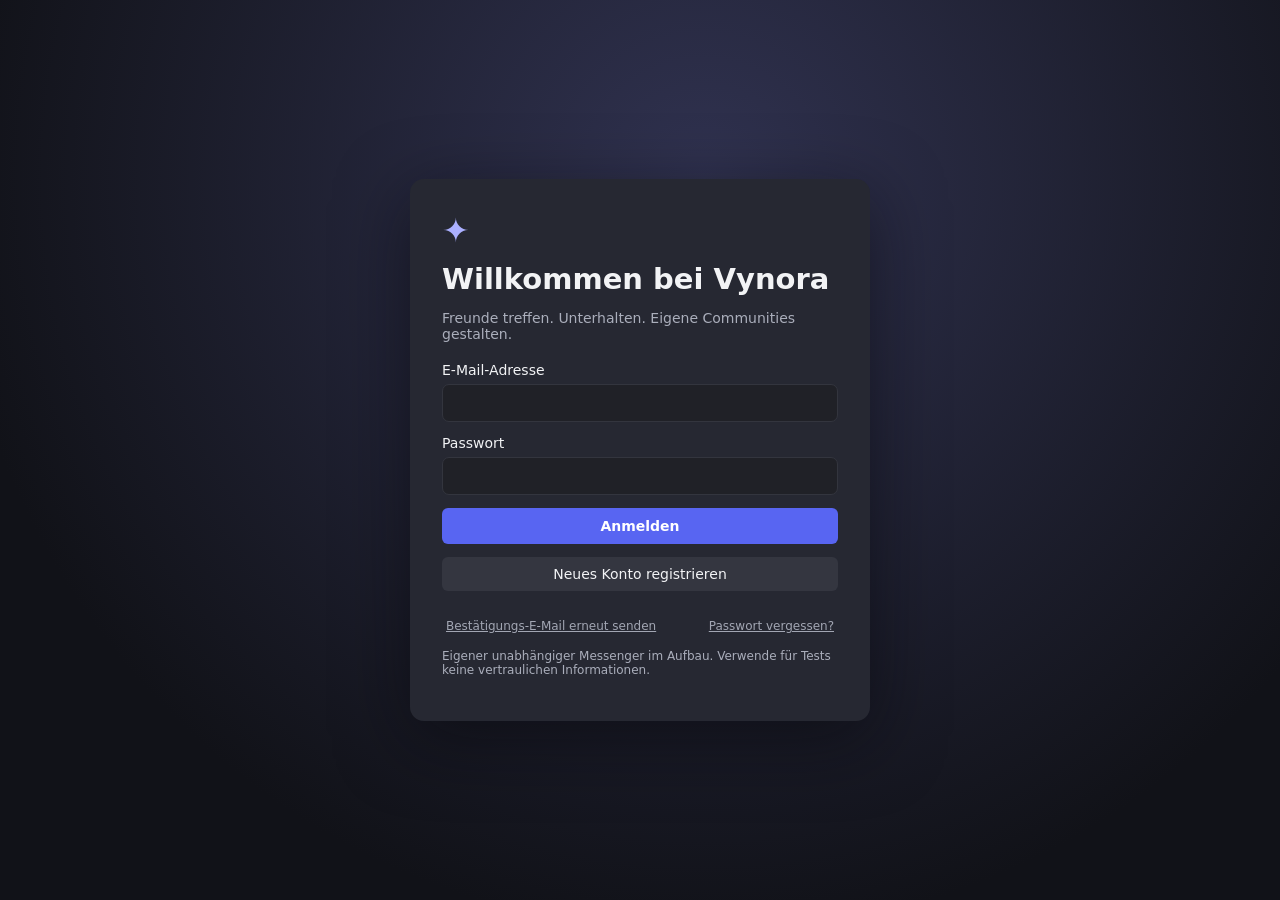
==== index.html @ 10c1c3c1 "ui: implement Discord-inspired three-pane markup, toolbars, search, modal and profile status" ====
<!doctype html>
<html lang="de">
<head>
<meta charset="utf-8"><meta name="viewport" content="width=device-width,initial-scale=1">
<meta name="theme-color" content="#18191f">
<title>Vynora — Chat, Friends & Communities</title>
<style>
:root{color-scheme:dark;font-family:Inter,ui-sans-serif,system-ui,-apple-system,"Segoe UI",Arial,sans-serif;background:#17181e;color:#f3f3f5;font-size:14px}
*{box-sizing:border-box}body{margin:0}button,input,textarea{font:inherit}button{cursor:pointer;color:inherit;background:transparent;border:0}button:focus-visible,input:focus-visible,textarea:focus-visible{outline:2px solid #99a0ff;outline-offset:2px}
button:disabled{opacity:.4;cursor:default}button:hover:not(:disabled){filter:brightness(1.16)}
input,textarea{background:#202127;color:inherit;border:1px solid #33353e;border-radius:7px;padding:10px;min-width:0}textarea{resize:none}a{color:#adb8ff}.hidden{display:none!important}
#authView{display:grid;min-height:100dvh;place-items:center;background:radial-gradient(circle at 55% 20%,#303250,#111218 75%);padding:24px}
.authCard{background:#262832;padding:32px;width:min(460px,100%);border-radius:14px;box-shadow:0 18px 70px #07080b88}
.authCard h1{font-size:29px;margin:12px 0 0}.authCard p{color:#aaaebb}.authCard form{display:grid;gap:13px;margin-top:20px}
.primary{background:#5865f2!important;color:#fff!important;border-radius:6px;padding:10px 14px;font-weight:650}.secondary{background:#343640;border-radius:6px;padding:9px 13px}
.error{color:#ff9494;white-space:pre-line;font-size:12px}.hint{color:#a2a6b3;font-size:12px}.muted{color:#9295a3}
#app{display:flex;width:100%;height:100dvh;overflow:hidden}
.rail{width:72px;flex:0 0 72px;background:#111217;display:flex;flex-direction:column;align-items:center;gap:10px;padding:15px 7px;overflow:auto}
.railButton{width:46px;min-height:46px;border-radius:16px;background:#30313c;font-size:21px;font-weight:750;transition:background .15s,border-radius .15s}
.railButton:hover,.railButton.active{background:#5865f2;border-radius:13px}.railDivider{height:2px;background:#363740;width:34px;margin:1px}
.side{width:265px;flex:0 0 265px;background:#14151b;display:flex;flex-direction:column;min-height:0}
.sideTop{height:51px;flex:0 0 51px;border-bottom:1px solid #111217;padding:9px}
.searchTop{background:#23242b;border-radius:6px;width:100%;text-align:left;padding:9px;font-size:12px}
.sideScroll{flex:1;min-height:0;overflow:auto;padding:12px 9px}
.navItem{display:flex;gap:11px;align-items:center;text-align:left;width:100%;padding:10px 11px;border-radius:7px;color:#b5b7c5;overflow:hidden;text-overflow:ellipsis;white-space:nowrap}
.navItem:hover,.navItem.active{background:#343640;color:#fff}
.sectionLabel{font-size:11px;font-weight:650;letter-spacing:.06em;color:#8e909e;padding:15px 11px 8px;display:flex;align-items:center;justify-content:space-between}
.iconSmall{font-size:18px}.avatar{width:34px;min-width:34px;height:34px;border-radius:50%;background:#5964b5;display:grid;place-items:center;font-weight:750;color:white}
.account{height:60px;background:#22232b;display:flex;align-items:center;gap:9px;padding:8px;flex-shrink:0}
.accountInfo{min-width:0;flex:1}.accountInfo b,.accountInfo small{display:block;overflow:hidden;text-overflow:ellipsis;white-space:nowrap}
.accountInfo small{font-size:11px;color:#a6a9b8}.onlineDot{color:#39c793}
.work{flex:1;min-width:0;display:flex;flex-direction:column}
.top{height:51px;min-height:51px;box-shadow:0 1px 3px #0005;display:flex;align-items:center;gap:12px;padding:0 19px;z-index:1}
.top strong{font-size:15px}.sep{width:1px;height:23px;background:#383943}.tab{border-radius:5px;padding:6px 10px;color:#b3b5c3}.tab.active{background:#353640;color:#fff}
.body{display:flex;min-height:0;flex:1}.content{flex:1;min-width:0;display:flex;flex-direction:column;min-height:0}
.right{width:285px;flex:0 0 285px;border-left:1px solid #292a33;padding:20px 16px;overflow:auto}
.right h3{margin:0 0 12px}.activeCard{background:#22242b;border-radius:8px;padding:20px;text-align:center;color:#c1c3d0;font-size:13px}
.view{flex:1;min-height:0;display:flex;flex-direction:column}
.friendsArea{overflow:auto;padding:17px 22px}.filter{width:100%;background:#111217;border-color:#34353e}.listHead{font-size:11px;color:#a9acb8;margin:20px 0 11px;font-weight:700}
.friendRow{display:flex;align-items:center;gap:12px;border-top:1px solid #30313a;padding:12px 0}.friendRow .grow{flex:1;min-width:0}
.friendRow b,.friendRow small{display:block;overflow:hidden;text-overflow:ellipsis;white-space:nowrap}.friendRow small{color:#9b9eaa;margin-top:3px}
.pill{background:#292b35;border-radius:8px;padding:9px 12px}
.msgs{flex:1;overflow-y:auto;min-height:0;padding:20px 24px 0}.msg{display:flex;gap:13px;padding:8px 0}.msgMain{min-width:0;flex:1}.msgName{font-weight:700}.msgDate{color:#9295a3;font-size:11px;margin-left:8px}.msgBody{white-space:pre-wrap;overflow-wrap:anywhere;margin:5px 0;line-height:1.45}
.composer{margin:14px 19px 23px;display:flex;gap:10px;background:#363740;border-radius:9px;padding:9px}.composer input{flex:1;background:transparent;border:0;outline:0}
.composer .primary{padding:9px 17px}.empty{color:#a2a4b1;padding:25px}.profilePanel{padding:18px}.profilePanel label{display:block;margin-top:12px;font-size:12px;color:#bbb}.profilePanel input{width:100%;margin-top:6px}
.toast{position:absolute;bottom:79px;right:24px;background:#343749;border:1px solid #535779;padding:12px 17px;max-width:400px;border-radius:8px;box-shadow:0 12px 30px #0008;z-index:99}
@media(max-width:1120px){.right{display:none}}@media(max-width:700px){.rail{width:54px;flex-basis:54px;padding:10px 2px}.railButton{width:39px;min-height:39px;font-size:18px}.side{width:170px;flex-basis:170px}.top{gap:4px;padding:0 8px}.top strong{font-size:13px}.tab{padding:6px;font-size:11px}.friendsArea{padding:10px}.msgs{padding:8px}.composer{margin:8px}.navItem{padding:8px 6px;font-size:12px}.sectionLabel{padding-left:6px;font-size:10px}}
</style>
<link rel="stylesheet" href="./assets/vynora-discordlike.css?v=3">
</head>
<body>
<div id="authView">
  <div class="authCard">
    <div style="font-size:33px;color:#abb0ff">✦</div>
    <h1>Willkommen bei Vynora</h1>
    <p>Freunde treffen. Unterhalten. Eigene Communities gestalten.</p>
    <form id="authForm">
      <label>E-Mail-Adresse<input id="authEmail" type="email" autocomplete="email" required style="width:100%;margin-top:6px"></label>
      <label>Passwort<input id="authPassword" type="password" minlength="8" autocomplete="current-password" required style="width:100%;margin-top:6px"></label>
      <button class="primary" type="submit">Anmelden</button>
      <button id="register" class="secondary" type="button">Neues Konto registrieren</button>
      <div id="authStatus" class="hint" role="status"></div>
       <div style="display:flex;justify-content:space-between;gap:12px;margin-top:-2px">
         <button type="button" class="hint" id="resendConfirm" style="padding:4px;text-decoration:underline;text-align:left">Bestätigungs-E-Mail erneut senden</button>
         <button type="button" class="hint" id="forgotPassword" style="padding:4px;text-decoration:underline;text-align:right">Passwort vergessen?</button>
       </div>
    </form>
    <p class="hint">Eigener unabhängiger Messenger im Aufbau. Verwende für Tests keine vertraulichen Informationen.</p>
  </div>
</div>
<div id="app" class="hidden">
  <nav class="rail" id="serversRail" aria-label="Servernavigation"></nav>
  <aside class="side">
    <div class="sideTop"><button class="searchTop" id="quickSearch"><span>Unterhaltung suchen</span><span class="key">Strg K</span></button></div>
    <div class="sideScroll">
      <button class="navItem active" id="navFriends"><span id="friendsNavIcon"></span> Freunde</button>
      <button class="navItem" id="navRequests"><span id="requestsNavIcon"></span> Freundschaftsanfragen <span id="requestCount" style="margin-left:auto;color:#fff"></span></button>
      <div class="sectionLabel"><span>DIREKTNACHRICHTEN</span><button id="addFriendSide" aria-label="Freund hinzufügen">＋</button></div>
      <div id="dmNav"></div>
      <div class="sectionLabel"><span id="serverNavTitle">KANÄLE</span><div><button id="inviteServer" title="Einladungscode teilen">⤴</button><button id="addChannel" title="Kanal erstellen">＋</button></div></div>
      <div id="channelNav"></div>
    </div>
    <div class="account">
      <span class="avatar" id="selfAvatar">V</span><div class="accountInfo"><b id="selfDisplay">Vynora</b><small id="selfUsername">● Online</small></div>
      <button id="settingsButton" title="Einstellungen" aria-label="Einstellungen">⚙</button><button id="logout" title="Abmelden" aria-label="Abmelden">⇥</button>
    </div>
  </aside>
  <main class="work">
    <header class="top"><strong id="headerTitle">Freunde</strong><span class="sep" id="headerSeparator"></span><div id="tabs">
      <button class="tab" data-tab="online" title="Online-Status folgt später">Online</button>
      <button class="tab active" data-tab="all">Alle</button>
      <button class="tab" data-tab="pending">Ausstehend</button>
      <button class="primary" style="padding:7px 12px" id="addFriendTop">Freund hinzufügen</button>
    </div>
      <div class="topTools">
        <button type="button" id="membersToggle" title="Mitglieder/Profil anzeigen" aria-label="Mitglieder/Profil anzeigen"><span id="membersIcon"></span></button>
        <button type="button" id="inviteAction" title="Einladungsoptionen" aria-label="Einladen"><span id="inviteIcon"></span></button>
        <input class="quickFind" id="topSearch" type="search" placeholder="Suchen" aria-label="Nachrichten durchsuchen" maxlength="120">
      </div>
    </header>
    <div class="body">
      <div class="content">
        <section class="view" id="friendsView"><div class="friendsArea">
          <div class="friendSearchWrap"><span class="searchMag" id="filterMag"></span><input class="filter" id="friendFilter" placeholder="Suchen" aria-label="Freunde suchen"></div>
          <div class="listHead" id="friendHeading">ALLE FREUNDE</div><div id="friendRows"></div>
        </div></section>
        <section class="view hidden" id="requestsView"><div class="friendsArea">
          <h2>Freundschaftsanfragen</h2><p class="muted">Anfragen senden, annehmen und ablehnen.</p>
          <form id="searchUserForm" style="display:flex;gap:8px;margin:15px 0">
            <input id="searchUser" placeholder="Nutzername suchen …" minlength="3" maxlength="48" required style="flex:1"><button class="primary">Suchen</button>
          </form><div id="searchResults"></div><div class="listHead">EINGEHENDE / AUSGEHENDE ANFRAGEN</div><div id="requestsRows"></div>
        </div></section>
        <section class="view hidden" id="chatView">
          <div class="msgs" id="messages"></div>
          <form class="composer" id="composerForm">
            <button id="composerEmoji" type="button" class="composeTool" title="Emoji einfügen" aria-label="Emoji einfügen">☺</button>
            <input id="composerInput" maxlength="2000" autocomplete="off" placeholder="Nachricht schreiben..." aria-label="Nachricht schreiben">
            <button class="primary" id="sendButton" type="submit">Senden</button>
          </form>
        </section>
        <section class="view hidden" id="settingsView"><div class="friendsArea profilePanel" style="max-width:560px">
          <h2>Mein Konto</h2><p class="settingsHint">Passe an, wie andere dich in Vynora sehen.</p>
          <form id="profileForm"><label>Anzeigename<input id="displayNameInput" maxlength="40" required></label>
            <label>Benutzername (3–32 Zeichen, a–z, 0–9, _ und .)<input id="usernameInput" maxlength="32" minlength="3" required></label>
            <label>Mein Status
              <select id="presenceSelect" style="display:block;background:#15161b;color:#f6f6fa;border:1px solid #444650;border-radius:7px;padding:11px;width:100%;margin-top:8px">
                <option value="online">🟢 Online</option>
                <option value="away">🌙 Abwesend</option>
                <option value="busy">⛔ Nicht stören</option>
                <option value="invisible">⚪ Unsichtbar</option>
              </select>
            </label>
            <button class="primary" style="margin-top:18px">Profil speichern</button>
          </form><p class="hint">Vynora nutzt Supabase für Anmeldung und Nachrichtenspeicherung. Nachrichten sind derzeit nicht Ende-zu-Ende-verschlüsselt.</p>
        </div></section>
      </div>
      <aside class="right"><h3 id="rightHeading">Jetzt aktiv</h3><div class="activeCard" id="rightText">Hier ist es noch ruhig …</div></aside>
    </div>
  </main>
  <div id="toast" class="toast hidden" role="status"></div>
  <div id="modalRoot" class="hidden modalBackdrop" role="presentation">
    <div class="modal" role="dialog" aria-modal="true" aria-labelledby="modalTitle">
      <h2 id="modalTitle">Vynora</h2><p id="modalDescription"></p>
      <form id="modalForm">
        <div id="modalInputWrap"><input id="modalInput" autocomplete="off" maxlength="120" aria-label="Eingabe" style="width:100%"></div>
        <div id="modalChoices" class="hidden" style="margin-top:14px;display:flex;flex-wrap:wrap;gap:10px"></div>
        <div class="modalFooter"><button type="button" class="secondary" id="modalCancel">Abbrechen</button><button type="submit" class="primary" id="modalSubmit">Weiter</button></div>
      </form>
    </div>
  </div>
</div>
<script type="module">
import {createClient} from 'https://esm.sh/@supabase/supabase-js@2.57.0';
import {SUPABASE_URL,SUPABASE_PUBLISHABLE_KEY} from './supabase-config.js';
const el=id=>document.getElementById(id);
const client=createClient(SUPABASE_URL,SUPABASE_PUBLISHABLE_KEY,{auth:{persistSession:true,autoRefreshToken:true}});
const S={user:null,profile:null,profiles:new Map(),requests:[],friends:[],dms:[],servers:[],channels:[],server:null,chat:null,view:'friends',tab:'all',subscription:null,poll:null};
const text=(tag,value,cls)=>{const n=document.createElement(tag);n.textContent=value;if(cls)n.className=cls;return n};
const clear=id=>el(id).replaceChildren();
const toggle=(id,visible)=>el(id).classList.toggle('hidden',!visible);
const short=id=>id.slice(0,7);
let toastTimer;
function notify(message){el('toast').textContent=message;toggle('toast',true);clearTimeout(toastTimer);toastTimer=setTimeout(()=>toggle('toast',false),5000)}
function explain(e){notify(e?.message||String(e)||'Unbekannter Fehler')}
function pName(id){return S.profiles.get(id)?.display_name||('Nutzer '+short(id))}
function pUser(id){return S.profiles.get(id)?.username||short(id)}
async function readProfiles(ids){const needed=[...new Set(ids.filter(Boolean))].filter(x=>!S.profiles.has(x));if(!needed.length)return;const {data,error}=await client.from('profiles').select('id,username,display_name').in('id',needed);if(error)throw error;for(const p of data||[])S.profiles.set(p.id,p)}
function makeAvatar(name){return text('span',(name||'?').slice(0,1).toUpperCase(),'avatar')}
function navButton(label,onclick,active=false){const b=text('button',label,'navItem'+(active?' active':''));b.onclick=onclick;return b}
function setTitle(title){el('headerTitle').textContent=title}
function view(name){S.view=name;for(const x of ['friends','requests','chat','settings'])toggle(x+'View',x===name);toggle('tabs',name==='friends');el('navFriends').classList.toggle('active',name==='friends');el('navRequests').classList.toggle('active',name==='requests');el('rightHeading').textContent=name==='friends'?'Jetzt aktiv':name==='chat'?'Mitglieder':'Vynora';el('rightText').textContent=name==='friends'?'Treffe deine Freunde und starte ein Gespräch.':name==='chat'?'Nachrichten werden sicher durch Zugriffsregeln in Supabase geschützt.':'Baue deine eigene Community auf.'}
function tab(t){S.tab=t;document.querySelectorAll('[data-tab]').forEach(b=>b.classList.toggle('active',b.dataset.tab===t));renderFriends()}
async function loadProfile(){const {data,error}=await client.from('profiles').select('id,username,display_name').eq('id',S.user.id).single();if(error)throw error;S.profile=data;S.profiles.set(data.id,data);el('selfDisplay').textContent=data.display_name;el('selfUsername').textContent='@'+data.username;el('selfAvatar').textContent=data.display_name.slice(0,1).toUpperCase();el('displayNameInput').value=data.display_name;el('usernameInput').value=data.username.startsWith('user_')?'':data.username}
async function loadFriends(){
  const {data,error}=await client.from('friend_requests').select('id,sender_id,receiver_id,status,created_at').or('sender_id.eq.'+S.user.id+',receiver_id.eq.'+S.user.id).order('created_at',{ascending:false}).limit(200);
  if(error)throw error;S.requests=data||[];S.friends=S.requests.filter(r=>r.status==='accepted').map(r=>r.sender_id===S.user.id?r.receiver_id:r.sender_id);
  await readProfiles(S.requests.map(r=>r.sender_id===S.user.id?r.receiver_id:r.sender_id));
  el('requestCount').textContent=S.requests.filter(r=>r.status==='pending'&&r.receiver_id===S.user.id).length||'';
  renderFriends();renderRequests();renderSidebar()
}
function renderFriends(){
  const rows=el('friendRows');rows.replaceChildren();let ids=S.friends;
  if(S.tab==='online'){el('friendHeading').textContent='ONLINE-STATUS';rows.append(text('p','Live-Onlinestatus ist noch nicht verfügbar. Deine Kontakte findest du unter „Alle“.','muted'));return}
  if(S.tab==='pending'){el('friendHeading').textContent='AUSSTEHENDE ANFRAGEN';const b=text('button','Anfragen anzeigen','primary');b.onclick=()=>showRequests();rows.append(b);return}
  const q=el('friendFilter').value.toLowerCase().trim();
  ids=ids.filter(id=>pName(id).toLowerCase().includes(q)||pUser(id).includes(q));
  el('friendHeading').textContent='FREUNDE — '+ids.length;
  for(const id of ids){const r=text('div','','friendRow');const a=makeAvatar(pName(id));const info=text('div','','grow');info.append(text('b',pName(id)),text('small','@'+pUser(id)));const send=text('button','Nachricht','pill');send.onclick=()=>openDm(id);const block=text('button','Blockieren','pill');block.onclick=()=>blockUser(id);r.append(a,info,send,block);rows.append(r)}
  if(!ids.length)rows.append(text('p','Noch keine Freunde. Du kannst über „Freund hinzufügen“ einen Kontakt suchen.','muted'))
}
function renderRequests(){const rows=el('requestsRows');rows.replaceChildren();for(const r of S.requests.filter(r=>r.status==='pending')){const incoming=r.receiver_id===S.user.id;const id=incoming?r.sender_id:r.receiver_id;const line=text('div','','friendRow');const info=text('div','','grow');info.append(text('b',pName(id)),text('small',(incoming?'Eingehend':'Gesendet')+' · @'+pUser(id)));line.append(makeAvatar(pName(id)),info);if(incoming){for(const [status,label] of [['accepted','Annehmen'],['declined','Ablehnen']]){const b=text('button',label,'pill');b.onclick=()=>changeRequest(r,status);line.append(b)}}rows.append(line)}if(!rows.childElementCount)rows.append(text('p','Keine offenen Anfragen','muted'))}
async function changeRequest(r,status){try{const {error}=await client.from('friend_requests').update({status}).eq('id',r.id).eq('receiver_id',S.user.id);if(error)throw error;await loadFriends();notify(status==='accepted'?'Freundschaft bestätigt':'Anfrage abgelehnt')}catch(e){explain(e)}}
async function blockUser(id){if(!confirm('Diesen Kontakt blockieren? Danach kannst du ihm keine Nachrichten mehr senden.'))return;try{const {error}=await client.from('user_blocks').insert({blocker_id:S.user.id,blocked_id:id});if(error)throw error;await loadFriends();notify('Kontakt blockiert.')}catch(e){explain(e)}}
function showFriends(){leaveChat().catch(explain);S.server=null;S.chat=null;view('friends');setTitle('♟ Freunde');renderFriends();renderSidebar();renderRail()}
function showRequests(){leaveChat().catch(explain);S.server=null;S.chat=null;view('requests');setTitle('✉ Freundschaftsanfragen');renderRequests();renderSidebar();renderRail()}
function showSettings(){leaveChat().catch(explain);S.chat=null;view('settings');setTitle('⚙ Benutzereinstellungen');renderSidebar()}
function renderSidebar(){
  const dm=el('dmNav');dm.replaceChildren();
  for(const d of S.dms){const id=d.otherId;const b=navButton('●  '+pName(id),()=>openDm(id,d.id),S.chat?.type==='dm'&&S.chat.id===d.id);dm.append(b)}
  const cn=el('channelNav');cn.replaceChildren();
  el('serverNavTitle').textContent=S.server?S.server.name.toUpperCase():'KANÄLE';
  for(const c of S.channels.filter(c=>c.server_id===S.server?.id)){cn.append(navButton('# '+c.name,()=>openChannel(c),S.chat?.type==='channel'&&S.chat.id===c.id))}
}
function renderRail(){const rail=el('serversRail');rail.replaceChildren();const home=text('button','✦','railButton'+(!S.server?' active':''));home.title='Direktnachrichten';home.onclick=showFriends;rail.append(home,text('div','','railDivider'));for(const srv of S.servers){const b=text('button',srv.name.slice(0,2).toUpperCase(),'railButton'+(S.server?.id===srv.id?' active':''));b.title=srv.name;b.onclick=()=>selectServer(srv);rail.append(b)}const add=text('button','＋','railButton');add.title='Server erstellen';add.onclick=createServer;rail.append(add);const join=text('button','↪','railButton');join.title='Mit Einladung beitreten';join.onclick=joinServer;rail.append(join)}
async function loadDms(){
  const {data,error}=await client.from('conversation_members').select('conversation_id').eq('user_id',S.user.id).limit(100);if(error)throw error;
  S.dms=[];for(const m of data||[]){const {data:users,error:e}=await client.from('conversation_members').select('user_id').eq('conversation_id',m.conversation_id);if(e)throw e;const other=users?.find(x=>x.user_id!==S.user.id);if(other)S.dms.push({id:m.conversation_id,otherId:other.user_id})}
  await readProfiles(S.dms.map(d=>d.otherId));renderSidebar()
}
async function loadServers(){
  const {data,error}=await client.from('server_members').select('server_id').eq('user_id',S.user.id);if(error)throw error;
  const ids=(data||[]).map(x=>x.server_id);
  if(ids.length){const sr=await client.from('servers').select('id,name,owner_id,invite_code').in('id',ids);if(sr.error)throw sr.error;S.servers=sr.data||[]}
  else S.servers=[];
  renderRail();renderSidebar()
}
async function selectServer(srv){try{await leaveChat();S.server=srv;S.chat=null;const {data,error}=await client.from('channels').select('id,server_id,name').eq('server_id',srv.id).order('created_at');if(error)throw error;S.channels=data||[];renderSidebar();renderRail();view('chat');setTitle(srv.name);const first=S.channels[0];if(first)await openChannel(first);else el('messages').replaceChildren(text('p','Dieser Server hat noch keine Textkanäle.','muted'))}catch(e){explain(e)}}
async function createServer(){let name=prompt('Name des Servers:');if(!name)return;name=name.trim();if(!name||name.length>64)return;try{const {data,error}=await client.rpc('create_server',{p_name:name});if(error)throw error;await loadServers();const server=S.servers.find(s=>s.id===data);if(server)await selectServer(server);notify('Server erstellt!')}catch(e){explain(e)}}
async function joinServer(){const code=prompt('Einladungscode eingeben:');if(!code)return;try{const {data,error}=await client.rpc('join_server',{p_invite_code:code.trim()});if(error)throw error;await loadServers();const server=S.servers.find(s=>s.id===data);if(server)await selectServer(server);notify('Server beigetreten!')}catch(e){explain(e)}}
async function createChannel(){if(!S.server){notify('Bitte wähle zuerst einen Server.');return}if(S.server.owner_id!==S.user.id){notify('Nur der Serverinhaber kann Kanäle erstellen.');return}const name=prompt('Kanalname (z. B. allgemein):');if(!name)return;try{const {error}=await client.rpc('create_channel',{p_server:S.server.id,p_name:name.trim()});if(error)throw error;await selectServer(S.server);notify('Kanal erstellt')}catch(e){explain(e)}}
async function openDm(id,existing){
  try{let cid=existing;if(!cid){const {data,error}=await client.rpc('start_dm',{p_other_user:id});if(error)throw error;cid=data;await loadDms()}
    S.server=null;S.chat={type:'dm',id:cid,name:pName(id),otherId:id};setTitle('@ '+pName(id));view('chat');renderRail();renderSidebar();await listenToChat()
  }catch(e){explain(e)}
}
async function openChannel(c){S.chat={type:'channel',id:c.id,name:c.name};view('chat');setTitle('# '+c.name);renderSidebar();await listenToChat()}
async function leaveChat(){if(S.subscription){await client.removeChannel(S.subscription);S.subscription=null}if(S.poll){clearInterval(S.poll);S.poll=null}}
async function listenToChat(){await leaveChat();if(!S.chat)return;const {type,id}=S.chat;await loadMessages();const table=type==='dm'?'messages':'channel_messages';const column=type==='dm'?'conversation_id':'channel_id';S.subscription=client.channel('vynora-'+type+'-'+id).on('postgres_changes',{event:'INSERT',schema:'public',table,filter:column+'=eq.'+id},()=>loadMessages()).subscribe();S.poll=setInterval(()=>{if(!document.hidden&&S.chat?.id===id)loadMessages()},12000)}
async function loadMessages(){const ch=S.chat;if(!ch)return;const type=ch.type;const table=type==='dm'?'messages':'channel_messages';const field=type==='dm'?'conversation_id':'channel_id';try{
 const {data,error}=await client.from(table).select('id,sender_id,body,created_at').eq(field,ch.id).order('created_at',{ascending:true}).limit(150);if(error)throw error;if(S.chat?.id!==ch.id)return;
 await readProfiles((data||[]).map(m=>m.sender_id));const area=el('messages');area.replaceChildren();
 if(!(data||[]).length)area.append(text('p','Hier beginnt die Unterhaltung. Schreib die erste Nachricht!','empty'));
 for(const m of data||[]){const r=text('div','','msg'),body=text('div','','msgMain'),title=text('div',''),who=text('span',m.sender_id===S.user.id?'Du':pName(m.sender_id),'msgName'),date=text('span',new Date(m.created_at).toLocaleString('de-DE'),'msgDate');title.append(who,date);body.append(title,text('div',m.body,'msgBody'));r.append(makeAvatar(pName(m.sender_id)),body);area.append(r)}
 area.scrollTop=area.scrollHeight
 }catch(e){explain(e)}}
async function send(e){e.preventDefault();if(!S.chat)return;const body=el('composerInput').value.trim();if(!body)return;el('sendButton').disabled=true;try{const table=S.chat.type==='dm'?'messages':'channel_messages',key=S.chat.type==='dm'?'conversation_id':'channel_id';const {error}=await client.from(table).insert({[key]:S.chat.id,sender_id:S.user.id,body});if(error)throw error;el('composerInput').value='';await loadMessages()}catch(e){explain(e)}finally{el('sendButton').disabled=false}}
async function start(){await Promise.all([loadProfile(),loadFriends(),loadDms(),loadServers()]);showFriends()}
async function session(user){if(S.user?.id===user?.id)return;await leaveChat();S.user=user;toggle('authView',!user);toggle('app',!!user);if(!user){S.profile=null;S.profiles=new Map();S.friends=[];S.dms=[];S.servers=[];return}try{await start()}catch(e){explain(e)}}
el('authForm').onsubmit=async e=>{e.preventDefault();el('authStatus').textContent='Anmelden…';const {error}=await client.auth.signInWithPassword({email:el('authEmail').value,password:el('authPassword').value});el('authStatus').textContent=error?error.message:''};
el('register').onclick=async()=>{if(!el('authEmail').validity.valid||el('authPassword').value.length<8){el('authStatus').textContent='Bitte gültige E-Mail und mindestens 8 Zeichen Passwort eingeben.';return}const {error}=await client.auth.signUp({email:el('authEmail').value,password:el('authPassword').value,options:{emailRedirectTo:location.href.split('#')[0]}});el('authStatus').textContent=error?error.message:'Account angelegt. Bitte bestätige ggf. die E-Mail, bevor du dich anmeldest.'};
el('logout').onclick=()=>client.auth.signOut();
el('navFriends').onclick=showFriends;el('navRequests').onclick=showRequests;
el('addFriendTop').onclick=showRequests;el('addFriendSide').onclick=showRequests;
el('settingsButton').onclick=showSettings;
el('quickSearch').onclick=()=>{showRequests();el('searchUser').focus()};
el('addChannel').onclick=createChannel;
el('inviteServer').onclick=async()=>{if(!S.server){notify('Wähle einen Server aus.');return}
  const code=S.server.invite_code;
  if(!code){notify('Kein Einladungscode vorhanden.');return}
  try{await navigator.clipboard.writeText(code);notify('Einladungscode kopiert. Teile ihn nur mit Leuten, die du einladen möchtest.')}
  catch{prompt('Einladungscode zum Kopieren:',code)}
};
el('composerForm').onsubmit=send;
el('friendFilter').oninput=renderFriends;
document.querySelectorAll('[data-tab]').forEach(b=>b.onclick=()=>{if(b.dataset.tab==='pending')showRequests();else tab(b.dataset.tab)});
el('searchUserForm').onsubmit=async e=>{e.preventDefault();const q=el('searchUser').value.trim().toLowerCase();const out=el('searchResults');out.replaceChildren();try{const {data,error}=await client.from('profiles').select('id,username,display_name').ilike('username',q+'%').limit(12);if(error)throw error;for(const p of(data||[]).filter(x=>x.id!==S.user.id)){S.profiles.set(p.id,p);const row=text('div','','friendRow');const info=text('div','','grow');info.append(text('b',p.display_name),text('small','@'+p.username));const btn=text('button','Anfrage senden','primary');btn.onclick=async()=>{try{const {error:e2}=await client.from('friend_requests').insert({sender_id:S.user.id,receiver_id:p.id});if(e2)throw e2;notify('Anfrage gesendet');await loadFriends()}catch(e3){explain(e3)}};row.append(makeAvatar(p.display_name),info,btn);out.append(row)}if(!out.childElementCount)out.append(text('p','Keine Nutzer gefunden','muted'))}catch(e2){explain(e2)}};
el('profileForm').onsubmit=async e=>{e.preventDefault();const display_name=el('displayNameInput').value.trim(),username=el('usernameInput').value.trim().toLowerCase();if(!display_name||!(/^[a-z0-9_.]{3,32}$/).test(username)){notify('Ungültiger Name oder Benutzername');return}try{const {error}=await client.from('profiles').update({display_name,username}).eq('id',S.user.id);if(error)throw error;S.profiles.delete(S.user.id);await loadProfile();notify('Profil gespeichert')}catch(e2){explain(e2)}};
client.auth.onAuthStateChange((_event,s)=>queueMicrotask(()=>session(s?.user||null)));
client.auth.getUser().then(({data})=>session(data?.user||null)).catch(explain);
</script>
</body></html>
---- assets/vynora-discordlike.css ----
/* Vynora 0.3 • Messenger layout, original iconography, Discord-inspired usability */
:root{--rail:#111216;--sidebar:#141519;--main:#1b1c22;--panel:#22232b;--raised:#2b2d35;--hover:#2d2f38;--border:#292a33;--fg:#f2f3f5;--muted:#a3a6b2;--brand:#5965f2;--positive:#32be81;--danger:#ef616b;font-family:Inter,system-ui,"Segoe UI",Arial,sans-serif;accent-color:var(--brand)}
body{background:var(--main);color:var(--fg)}
#app{background:var(--main)}
.rail{width:72px;flex-basis:72px;background:var(--rail);gap:9px;padding-top:14px;scrollbar-width:none}
.rail::-webkit-scrollbar{display:none}
.railButton{position:relative;flex:0 0 auto;background:#25262e;font-size:15px;color:#dde1ea;width:46px;height:46px;min-height:46px;border-radius:17px;transition:border-radius .14s,background .14s,color .14s,transform .15s;display:grid;place-items:center}
.railButton.active,.railButton:hover{border-radius:14px;background:var(--brand);color:white}
.railButton.active:before{content:"";position:absolute;background:#fff;left:-13px;height:37px;width:4px;border-radius:0 4px 4px 0}
.railButton:not(.active):hover:before{content:"";position:absolute;background:#fff;left:-13px;height:19px;width:4px;border-radius:0 4px 4px 0}
.railButton.is-add{color:#3fc68b}.railButton.is-add:hover{background:#319a70;color:white}
.railDivider{background:#282933;margin:0 0 3px;width:33px}
.side{width:304px;flex-basis:304px;background:var(--sidebar);border-top-left-radius:11px}
.sideTop{height:51px;background:var(--sidebar);padding:9px 9px;border-color:#1e1f26}
.searchTop{height:33px;padding:7px 10px;background:#25262d;color:#c0c2ce;border-radius:6px;display:flex;align-items:center;justify-content:center;gap:5px;font-weight:560;white-space:nowrap;overflow:hidden}
.searchTop .key{margin-left:auto;color:#9093a1;background:#191a21;border:1px solid #363943;padding:1px 5px;font-size:10px;border-radius:3px}
.sideScroll{padding:10px 9px;scrollbar-color:#292b35 transparent;scrollbar-width:thin}
.sideScroll .navItem{height:41px;padding:8px 10px;margin-bottom:2px;font-size:14px;font-weight:540}
.navItem{transition:background .1s ease;color:#b9bbc7}
.navItem:hover{background:#24262e!important;color:#fff}
.navItem.active{background:#2d2f37!important;color:white}
.navItem svg{width:21px;height:21px;stroke:#a9acb7;flex:0 0 auto}
.navItem.active svg{stroke:#ededf2}
.navItem .avatar{width:32px;height:32px;min-width:32px;border-radius:50%}
.navItem .navTitle{white-space:nowrap;text-overflow:ellipsis;overflow:hidden;font-weight:550}
.navItem .sub{display:block;font-size:11px;color:#989ba8;font-weight:400;margin-top:1px}
.sectionLabel{font-size:10.5px;margin-top:11px;font-weight:740;padding:12px 9px 7px}
.sectionLabel button{color:#9295a4;font-size:18px;line-height:18px;padding:2px 5px;border-radius:4px}
.sectionLabel button:hover{background:#343640;color:white}
#channelNav .navItem,#dmNav .navItem{height:41px}
#dmNav .navItem{height:46px}
#channelNav .navItem{color:#a2a5b2}
.account{height:59px;background:#1d1e24;padding:7px 8px;gap:9px}
.account .avatar{width:34px;min-width:34px;height:34px;border:2px solid #343640}
.accountInfo b{font-size:13px}.accountInfo small{font-size:11px}
.account button{display:grid;place-items:center;width:27px;height:30px;color:#b4b6c0;font-size:18px;border-radius:5px}
.account button:hover{background:#353740;color:white}
.work{background:var(--main)}
.top{background:#1b1c22;height:50px;min-height:50px;border-bottom:1px solid #2a2c35;box-shadow:0 1px 1px #0002;padding:0 16px;gap:13px}
.top strong{font-weight:720;white-space:nowrap;overflow:hidden;text-overflow:ellipsis;max-width:250px;letter-spacing:.01em}
.top .sep{height:22px;background:#393a46}
#tabs{display:flex;align-items:center;gap:9px;white-space:nowrap}
#tabs button.tab{font-size:13px;font-weight:600;padding:6px 11px}
#tabs .tab.active{background:#32343e}
#tabs .primary{background:#5865f2;border-radius:5px;padding:6px 12px!important}
.topTools{margin-left:auto;display:flex;align-items:center;gap:5px;min-width:0}
.topTools button{width:31px;height:31px;display:grid;place-items:center;border-radius:6px;color:#a4a6b4}
.topTools button:hover,.topTools button.is-active{color:#fff;background:#333540}
.topTools button svg{width:18px;height:18px}
.topTools .quickFind{background:#131419;border:1px solid #34353e;border-radius:5px;min-width:130px;max-width:185px;height:28px;padding:5px 9px;font-size:12px;color:#d8d8e1}
.topTools .quickFind::placeholder{color:#9294a2}
.body{background:var(--main)}
.content{background:#1b1c22}
.right{width:326px;flex-basis:326px;background:#1b1c22;border-color:#2b2c35;padding:19px 16px}
.right h3{font-weight:750;font-size:15px;margin-bottom:12px}
.activeCard{background:#22232a;border-radius:9px;color:#b1b3bf;font-size:12px;line-height:1.5;padding:18px 16px}
.activeCard strong{display:block;color:#fff;margin:0 0 4px;font-size:13px}
#friendsView{background:#1b1c22}
.friendsArea{padding:14px 21px;overflow:auto;scrollbar-color:#333540 transparent;scrollbar-width:thin}
.friendsArea .filter{height:39px;margin:0;border:1px solid #34353d;background:#111216;color:white;padding-left:34px}
.friendSearchWrap{position:relative}.friendSearchWrap .searchMag{position:absolute;left:11px;top:12px;color:#9ca0af;pointer-events:none}
.friendSearchWrap .searchMag svg{width:17px;height:17px}
.listHead{font-size:11px;font-weight:750;color:#aeb0bc;margin-top:24px;margin-bottom:12px}
.friendRow{border-color:#2c2d35;min-height:64px;padding:10px 1px}
.friendRow:first-child{border-top:1px solid #2c2d35}
.friendRow:hover{background:#202128;border-radius:7px;padding-left:8px;padding-right:8px}
.friendRow .avatar{width:35px;height:35px;min-width:35px}
.friendRow b{font-size:13px;color:#f0f0f2}
.friendRow small{font-size:11px;color:#9396a3}
.friendRow .pill{display:grid;place-items:center;background:#292a33;color:#c4c6d0;border-radius:50%;width:34px;height:34px;min-width:34px;padding:0;font-size:13px}
.friendRow .pill:hover{background:#353742;color:#fff}
.friendRow .pill.danger:hover{color:#ff858b}
.friendRow .primary{padding:7px 10px}
.friendsArea h2{font-size:19px;margin:7px 0}
.friendsArea form input{background:#121318;border:1px solid #3b3e49}
.msgs{background:var(--main);padding:22px 24px 2px;scrollbar-color:#363943 transparent}
.msg{padding:4px 8px;position:relative;border-radius:7px;margin:2px -8px 4px}
.msg:hover{background:#22242d}
.msg .avatar{width:39px;min-width:39px;height:39px;font-size:14px}
.msgName{font-size:14px}.msgDate{font-size:10px}
.msgBody{font-size:14px;margin-top:4px;line-height:1.43;color:#e1e2e8}
.msgActions{position:absolute;display:none;right:10px;top:-16px;background:#242630;border:1px solid #3b3d49;border-radius:6px;box-shadow:0 5px 15px #0007;z-index:4}
.msg:hover .msgActions,.msg:focus-within .msgActions{display:flex}
.msgActions button{height:30px;width:33px;display:grid;place-items:center;color:#bbc0cb;border-radius:4px}
.msgActions button:hover{color:white;background:#424450}
.reactions{display:flex;gap:6px;margin-top:7px;flex-wrap:wrap}
.reaction{display:inline-flex;align-items:center;gap:4px;border-radius:7px;border:1px solid #3d4050;background:#2b2d37;padding:3px 8px;font-size:12px;color:#d4d7e1}
.reaction.owned{color:#b8bfff;border-color:#7079f6;background:#2a2c44}
.composer{padding:10px 13px;margin:12px 18px 19px;background:#34353e;align-items:center;border-radius:9px}
.composer input{height:36px;color:#f0f0f5;font-size:14px}
.composer input::placeholder{color:#9193a1}
.composer .primary{background:#5865f2;padding:8px 13px;font-size:12px}
.composeTool{color:#bdc0cb;font-size:18px;display:grid;place-items:center;width:30px;height:30px;border-radius:5px}
.composeTool:hover{color:#fff;background:#484955}
.composeTool svg{width:21px;height:21px}
#requestsView{background:var(--main)}
#settingsView{background:var(--main)}
.settingsShell{max-width:790px;margin:0 auto}
.settingsShell .settingsHint{font-size:13px;color:#a2a4b2;line-height:1.6}
#profileForm{padding:22px;background:#25262e;border-radius:10px}
#profileForm label{font-weight:600;margin-bottom:14px}
#profileForm input{height:40px;background:#15161b;margin-top:8px}
.profileHeader{position:relative;background:#303347;height:118px;border-radius:9px 9px 0 0;margin:-19px -16px 16px}
.profileHeader .largeAvatar{position:absolute;bottom:-28px;left:17px;width:80px;height:80px;border:6px solid #1b1c22;border-radius:50%;background:#5965f2;font-weight:750;font-size:30px;display:grid;place-items:center}
.profileCard{padding:26px 14px 14px;background:#25262d;border-radius:9px;margin-top:35px}
.profileCard .name{font-size:17px;font-weight:800}.profileCard .handle{color:#b8bac7;font-size:12px;margin-top:5px}
.profileCard .info{margin-top:20px;padding-top:15px;border-top:1px solid #393a44;color:#b5b8c4;line-height:1.7;font-size:12px}
.profileCard .info strong{display:block;color:white;margin-bottom:4px}
.memberRow{display:flex;align-items:center;gap:10px;padding:7px 4px;border-radius:5px;text-align:left}
.memberRow .avatar{width:29px;min-width:29px;height:29px;font-size:11px}
.memberRow .label{font-size:12px;font-weight:600}
.headerAppMark{font-size:14px;font-weight:600;color:#dadce8}
.modalBackdrop{position:fixed;inset:0;background:#08090bb5;z-index:120;display:grid;place-items:center;padding:22px}
.modal{width:min(480px,100%);background:#292b34;padding:25px;border-radius:12px;box-shadow:0 15px 65px #000b}
.modal h2{font-size:21px;margin:0 0 8px}.modal p{color:#adb1bf;line-height:1.5;font-size:13px}
.modalForm{display:flex;gap:9px;margin-top:15px}.modalForm input{flex:1;background:#17181e}
.modalFooter{display:flex;justify-content:flex-end;gap:10px;margin-top:18px}
kbd{background:#282a32;padding:2px 5px;border:1px solid #444650;border-radius:4px;font-size:10px;color:#bdc0cc}
#toast{border-radius:8px;color:#fff;background:#303344;border:1px solid #535773}
.railTooltip{position:absolute;left:68px;top:8px;background:#08090d;color:#fff;padding:7px 11px;border-radius:5px;z-index:20;white-space:nowrap;box-shadow:0 4px 12px #0009}
.emptyState{display:grid;place-content:center;flex:1;text-align:center;padding:30px;color:#aeb0bd}
.emptyState .symbol{display:block;font-size:44px;margin-bottom:8px;color:#8891ed}
.emptyState h3{color:#f4f4f7;margin:8px 0 4px}
.emptyState p{font-size:13px;max-width:420px;line-height:1.5}
.mutedText{color:#a4a7b3}
#quickSearch{display:flex;align-items:center;gap:6px}
@media(max-width:1100px){.right{width:255px;flex-basis:255px}.side{width:255px;flex-basis:255px}.topTools .quickFind{max-width:130px}}
@media(max-width:890px){.right{display:none}.side{width:240px;flex-basis:240px}.topTools .quickFind{max-width:115px}}
@media(max-width:650px){.rail{width:54px;flex-basis:54px}.railButton{width:38px;height:38px;min-height:38px}.railButton.active:before{left:-8px}.side{width:154px;flex-basis:154px}.sideScroll{padding:8px 5px}.sideScroll .navItem{padding:7px 6px}.account{gap:4px;padding:4px}.account button{width:25px}.top{padding:0 8px;gap:5px}.top strong{max-width:110px;font-size:12px}#tabs{gap:1px}#tabs button.tab{font-size:11px;padding:6px 5px}.topTools .quickFind{display:none}.topTools button{width:24px}.topTools button svg{width:15px}.composer{margin:7px;padding:6px}.msg{padding:5px}.msg .avatar{width:32px;min-width:32px;height:32px}.friendsArea{padding:10px 8px}.friendRow .pill{width:27px;height:27px;min-width:27px}.sideTop{padding:7px 4px}.searchTop{font-size:10px}.searchTop .key{display:none}}
@media(prefers-reduced-motion:reduce){*,*::before,*::after{scroll-behavior:auto!important;transition:none!important;animation:none!important}}
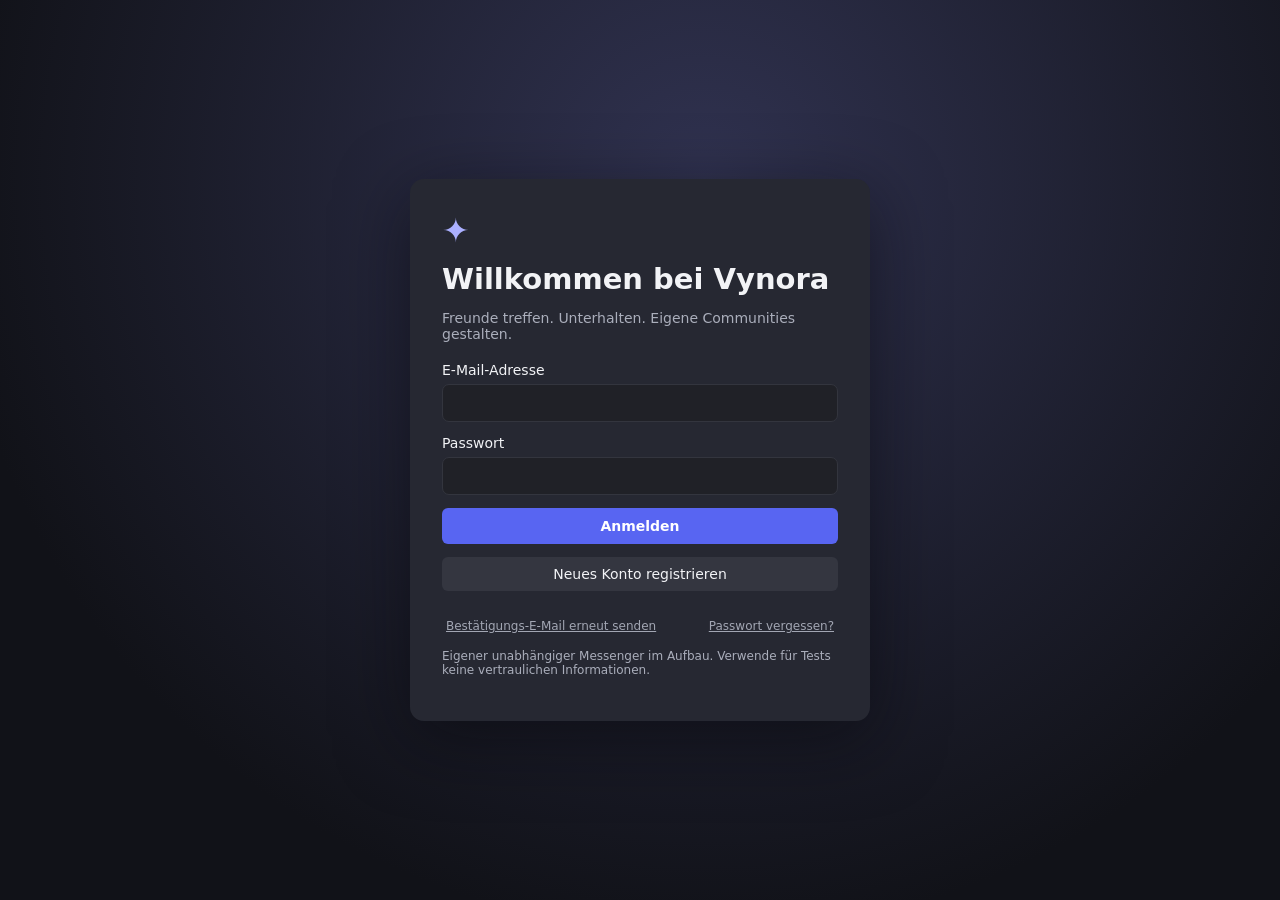
==== commit ffecef3e: "feat: distinct server navigation, real settings, shareable invites and moderation controls" ====
--- a/index.html
+++ b/index.html
@@ -47,6 +47,7 @@
 @media(max-width:1120px){.right{display:none}}@media(max-width:700px){.rail{width:54px;flex-basis:54px;padding:10px 2px}.railButton{width:39px;min-height:39px;font-size:18px}.side{width:170px;flex-basis:170px}.top{gap:4px;padding:0 8px}.top strong{font-size:13px}.tab{padding:6px;font-size:11px}.friendsArea{padding:10px}.msgs{padding:8px}.composer{margin:8px}.navItem{padding:8px 6px;font-size:12px}.sectionLabel{padding-left:6px;font-size:10px}}
 </style>
 <link rel="stylesheet" href="./assets/vynora-discordlike.css?v=3">
+<link rel="stylesheet" href="./assets/vynora-v04.css?v=1">
 </head>
 <body>
 <div id="authView">
@@ -75,9 +76,9 @@
     <div class="sideScroll">
       <button class="navItem active" id="navFriends"><span id="friendsNavIcon"></span> Freunde</button>
       <button class="navItem" id="navRequests"><span id="requestsNavIcon"></span> Freundschaftsanfragen <span id="requestCount" style="margin-left:auto;color:#fff"></span></button>
-      <div class="sectionLabel"><span>DIREKTNACHRICHTEN</span><button id="addFriendSide" aria-label="Freund hinzufügen">＋</button></div>
+      <div class="sectionLabel" id="dmHeading"><span>DIREKTNACHRICHTEN</span><button id="addFriendSide" aria-label="Freund hinzufügen">＋</button></div>
       <div id="dmNav"></div>
-      <div class="sectionLabel"><span id="serverNavTitle">KANÄLE</span><div><button id="inviteServer" title="Einladungscode teilen">⤴</button><button id="addChannel" title="Kanal erstellen">＋</button></div></div>
+      <div class="sectionLabel" id="channelHeading"><span id="serverNavTitle">KANÄLE</span><div><button id="inviteServer" title="Einladungscode teilen">⤴</button><button id="addChannel" title="Kanal erstellen">＋</button></div></div>
       <div id="channelNav"></div>
     </div>
     <div class="account">
@@ -131,7 +132,10 @@
               </select>
             </label>
             <button class="primary" style="margin-top:18px">Profil speichern</button>
-          </form><p class="hint">Vynora nutzt Supabase für Anmeldung und Nachrichtenspeicherung. Nachrichten sind derzeit nicht Ende-zu-Ende-verschlüsselt.</p>
+          </form><div style="margin:22px 0;border-top:1px solid #353640;padding-top:18px">
+            <h3>Blockierte Nutzer</h3><p class="hint">Konten, die du blockierst, können dir keine neuen Nachrichten senden.</p>
+            <div id="blockedUsers"></div><button type="button" class="secondary" id="refreshBlocks">Blockierte Nutzer anzeigen</button>
+          </div><p class="hint">Vynora nutzt Supabase für Anmeldung und Nachrichtenspeicherung. Nachrichten sind derzeit nicht Ende-zu-Ende-verschlüsselt.</p>
         </div></section>
       </div>
       <aside class="right"><h3 id="rightHeading">Jetzt aktiv</h3><div class="activeCard" id="rightText">Hier ist es noch ruhig …</div></aside>
@@ -154,23 +158,69 @@
 import {SUPABASE_URL,SUPABASE_PUBLISHABLE_KEY} from './supabase-config.js';
 const el=id=>document.getElementById(id);
 const client=createClient(SUPABASE_URL,SUPABASE_PUBLISHABLE_KEY,{auth:{persistSession:true,autoRefreshToken:true}});
-const S={user:null,profile:null,profiles:new Map(),requests:[],friends:[],dms:[],servers:[],channels:[],server:null,chat:null,view:'friends',tab:'all',subscription:null,poll:null};
+const S={user:null,profile:null,profiles:new Map(),requests:[],friends:[],dms:[],servers:[],channels:[],server:null,chat:null,view:'friends',tab:'all',subscription:null,poll:null,presenceTimer:null,panelHidden:false};
 const text=(tag,value,cls)=>{const n=document.createElement(tag);n.textContent=value;if(cls)n.className=cls;return n};
 const clear=id=>el(id).replaceChildren();
 const toggle=(id,visible)=>el(id).classList.toggle('hidden',!visible);
 const short=id=>id.slice(0,7);
+
+const SVG_PATHS={
+friends:'<path d="M16 21v-2a4 4 0 0 0-4-4H6a4 4 0 0 0-4 4v2"/><circle cx="9" cy="7" r="4"/><path d="M22 21v-2a4 4 0 0 0-3-3.87M16 3.13a4 4 0 0 1 0 7.75"/>',
+mail:'<rect width="20" height="16" x="2" y="4" rx="2"/><path d="m22 7-10 6L2 7"/>',
+members:'<path d="M16 21v-2a4 4 0 0 0-4-4H6a4 4 0 0 0-4 4v2"/><circle cx="9" cy="7" r="4"/><path d="M22 21v-2a4 4 0 0 0-3-3.87M16 3.13a4 4 0 0 1 0 7.75"/>',
+invite:'<circle cx="9" cy="8" r="4"/><path d="M3 21v-2a6 6 0 0 1 12 0v2M19 8v6m-3-3h6"/>',
+search:'<circle cx="11" cy="11" r="8"/><path d="m21 21-4.35-4.35"/>',
+chat:'<path d="M21 11.5a8.38 8.38 0 0 1-.9 3.8A8.5 8.5 0 0 1 12.5 20a8.38 8.38 0 0 1-3.8-.9L3 21l1.9-5.7a8.38 8.38 0 0 1-.9-3.8A8.5 8.5 0 0 1 12.5 3h.5a8.5 8.5 0 0 1 8 8v.5z"/>',
+hash:'<path d="M4 9h16M4 15h16M11 3 7 21M17 3l-4 18"/>',
+heart:'<path d="M20.8 4.6a5.5 5.5 0 0 0-7.8 0L12 5.7l-1.1-1.1a5.5 5.5 0 0 0-7.8 7.8L12 21l8.8-8.6a5.5 5.5 0 0 0 0-7.8z"/>',
+edit:'<path d="M12 20h9M16.5 3.5a2.12 2.12 0 0 1 3 3L7 19l-4 1 1-4 12.5-12.5z"/>',
+trash:'<path d="M3 6h18M8 6V4h8v2M19 6l-1 15H6L5 6M10 10v7M14 10v7"/>',
+smile:'<circle cx="12" cy="12" r="10"/><path d="M8 14s1.5 2 4 2 4-2 4-2M8.5 9.5h.01M15.5 9.5h.01"/>',
+plus:'<path d="M12 5v14M5 12h14"/>',
+gear:'<path d="M12 8a4 4 0 1 0 0 8 4 4 0 0 0 0-8z"/><path d="m10 2 1 2h2l1-2 3 1 0 2 2 1 2-1 2 3-2 2v3l2 2-2 3-2-1-2 1v2l-3 1-1-2h-2l-1 2-3-1v-2l-2-1-2 1-2-3 2-2v-3L1 8l2-3 2 1 2-1V3z"/>',
+users:'<circle cx="8" cy="8" r="4"/><circle cx="16" cy="8" r="4"/><path d="M1 21a7 7 0 0 1 14 0M10 21a7 7 0 0 1 13 0"/>'
+};
+function ico(name){const svg=document.createElementNS('http://www.w3.org/2000/svg','svg');svg.setAttribute('width','20');svg.setAttribute('height','20');svg.setAttribute('viewBox','0 0 24 24');svg.setAttribute('fill','none');svg.setAttribute('stroke','currentColor');svg.setAttribute('stroke-width','1.8');svg.setAttribute('stroke-linecap','round');svg.setAttribute('stroke-linejoin','round');svg.setAttribute('aria-hidden','true');svg.innerHTML=SVG_PATHS[name]||SVG_PATHS.plus;return svg}
+function iconButton(name,title,fn,cls='pill'){const b=text('button','',cls);b.type='button';b.title=title;b.setAttribute('aria-label',title);b.append(ico(name));b.onclick=fn;return b}
+function online(id){const p=S.profiles.get(id);return !!p&&p.presence_status!=='invisible'&&!!p.last_seen_at&&(Date.now()-new Date(p.last_seen_at).getTime()<150000)}
+async function heartbeat(){if(!S.user||S.profile?.presence_status==='invisible')return;const {error}=await client.from('profiles').update({last_seen_at:new Date().toISOString()}).eq('id',S.user.id);if(error)console.warn('Presence heartbeat:',error.message)}
+async function refreshPresence(){if(!S.user||!S.friends.length)return;const {data,error}=await client.from('profiles').select('id,username,display_name,last_seen_at,presence_status').in('id',S.friends);if(error)return;for(const p of data)S.profiles.set(p.id,p);renderFriends();renderSidebar();if(S.view==='friends')renderRight()}
+function openDialog(title,description,opts={}){return new Promise(resolve=>{
+ const root=el('modalRoot'),input=el('modalInput'),form=el('modalForm'),choices=el('modalChoices'),wrap=el('modalInputWrap');
+ el('modalTitle').textContent=title;el('modalDescription').textContent=description||'';input.value=opts.defaultValue||'';input.placeholder=opts.placeholder||'';
+ input.maxLength=opts.maxLength||120;input.type=opts.inputType||'text';el('modalSubmit').textContent=opts.submitLabel||'Bestätigen';
+ choices.replaceChildren();const hasChoices=Array.isArray(opts.choices);
+ toggle('modalChoices',hasChoices);toggle('modalInputWrap',!hasChoices);toggle('modalSubmit',!hasChoices);
+ const close=value=>{toggle('modalRoot',false);form.onsubmit=null;el('modalCancel').onclick=null;root.onmousedown=null;document.removeEventListener('keydown',esc);resolve(value)};
+ const esc=e=>{if(e.key==='Escape'){e.preventDefault();close(null)}};
+ document.addEventListener('keydown',esc);
+ el('modalCancel').onclick=()=>close(null);
+ root.onmousedown=e=>{if(e.target===root)close(null)};
+ form.onsubmit=e=>{e.preventDefault();if(!hasChoices)close(input.value.trim())};
+ if(hasChoices)for(const c of opts.choices){const b=text('button',c,'secondary');b.type='button';b.onclick=()=>close(c);choices.append(b)}
+ toggle('modalRoot',true);if(!hasChoices)setTimeout(()=>input.focus(),0)
+})}
+
 let toastTimer;
 function notify(message){el('toast').textContent=message;toggle('toast',true);clearTimeout(toastTimer);toastTimer=setTimeout(()=>toggle('toast',false),5000)}
 function explain(e){notify(e?.message||String(e)||'Unbekannter Fehler')}
+function authError(e){
+ const msg=String(e?.message||'Unbekannter Fehler');
+ if(/email not confirmed/i.test(msg))return 'Bitte bestätige zuerst deine E-Mail-Adresse. Prüfe dein Postfach und den Spam-Ordner.';
+ if(/invalid login credentials/i.test(msg))return 'E-Mail-Adresse oder Passwort stimmt nicht.';
+ if(/only request this after|rate limit/i.test(msg))return 'Zu viele Anfragen kurz hintereinander. Bitte versuche es etwas später erneut.';
+ if(/already registered/i.test(msg))return 'Unter dieser E-Mail-Adresse gibt es möglicherweise bereits ein Konto. Bitte melde dich an.';
+ return msg
+}
 function pName(id){return S.profiles.get(id)?.display_name||('Nutzer '+short(id))}
 function pUser(id){return S.profiles.get(id)?.username||short(id)}
-async function readProfiles(ids){const needed=[...new Set(ids.filter(Boolean))].filter(x=>!S.profiles.has(x));if(!needed.length)return;const {data,error}=await client.from('profiles').select('id,username,display_name').in('id',needed);if(error)throw error;for(const p of data||[])S.profiles.set(p.id,p)}
+async function readProfiles(ids){const needed=[...new Set(ids.filter(Boolean))].filter(x=>!S.profiles.has(x));if(!needed.length)return;const {data,error}=await client.from('profiles').select('id,username,display_name,last_seen_at,presence_status').in('id',needed);if(error)throw error;for(const p of data||[])S.profiles.set(p.id,p)}
 function makeAvatar(name){return text('span',(name||'?').slice(0,1).toUpperCase(),'avatar')}
 function navButton(label,onclick,active=false){const b=text('button',label,'navItem'+(active?' active':''));b.onclick=onclick;return b}
 function setTitle(title){el('headerTitle').textContent=title}
-function view(name){S.view=name;for(const x of ['friends','requests','chat','settings'])toggle(x+'View',x===name);toggle('tabs',name==='friends');el('navFriends').classList.toggle('active',name==='friends');el('navRequests').classList.toggle('active',name==='requests');el('rightHeading').textContent=name==='friends'?'Jetzt aktiv':name==='chat'?'Mitglieder':'Vynora';el('rightText').textContent=name==='friends'?'Treffe deine Freunde und starte ein Gespräch.':name==='chat'?'Nachrichten werden sicher durch Zugriffsregeln in Supabase geschützt.':'Baue deine eigene Community auf.'}
+function view(name){S.view=name;syncServerMode();el('topSearch').value='';el('topSearch').placeholder=name==='friends'?'Freunde suchen':name==='chat'?'Nachrichten suchen':'Suchen';for(const x of ['friends','requests','chat','settings'])toggle(x+'View',x===name);toggle('tabs',name==='friends');el('navFriends').classList.toggle('active',name==='friends');el('navRequests').classList.toggle('active',name==='requests');el('rightHeading').textContent=name==='friends'?'Jetzt aktiv':name==='chat'?'Mitglieder':'Vynora';renderRight().catch(explain)}
 function tab(t){S.tab=t;document.querySelectorAll('[data-tab]').forEach(b=>b.classList.toggle('active',b.dataset.tab===t));renderFriends()}
-async function loadProfile(){const {data,error}=await client.from('profiles').select('id,username,display_name').eq('id',S.user.id).single();if(error)throw error;S.profile=data;S.profiles.set(data.id,data);el('selfDisplay').textContent=data.display_name;el('selfUsername').textContent='@'+data.username;el('selfAvatar').textContent=data.display_name.slice(0,1).toUpperCase();el('displayNameInput').value=data.display_name;el('usernameInput').value=data.username.startsWith('user_')?'':data.username}
+async function loadProfile(){const {data,error}=await client.from('profiles').select('id,username,display_name,last_seen_at,presence_status').eq('id',S.user.id).single();if(error)throw error;S.profile=data;S.profiles.set(data.id,data);el('selfDisplay').textContent=data.display_name;el('selfUsername').textContent='@'+data.username;el('selfAvatar').textContent=data.display_name.slice(0,1).toUpperCase();el('displayNameInput').value=data.display_name;el('usernameInput').value=data.username.startsWith('user_')?'':data.username;el('presenceSelect').value=data.presence_status||'online'}
 async function loadFriends(){
   const {data,error}=await client.from('friend_requests').select('id,sender_id,receiver_id,status,created_at').or('sender_id.eq.'+S.user.id+',receiver_id.eq.'+S.user.id).order('created_at',{ascending:false}).limit(200);
   if(error)throw error;S.requests=data||[];S.friends=S.requests.filter(r=>r.status==='accepted').map(r=>r.sender_id===S.user.id?r.receiver_id:r.sender_id);
@@ -179,29 +229,120 @@
   renderFriends();renderRequests();renderSidebar()
 }
 function renderFriends(){
-  const rows=el('friendRows');rows.replaceChildren();let ids=S.friends;
-  if(S.tab==='online'){el('friendHeading').textContent='ONLINE-STATUS';rows.append(text('p','Live-Onlinestatus ist noch nicht verfügbar. Deine Kontakte findest du unter „Alle“.','muted'));return}
-  if(S.tab==='pending'){el('friendHeading').textContent='AUSSTEHENDE ANFRAGEN';const b=text('button','Anfragen anzeigen','primary');b.onclick=()=>showRequests();rows.append(b);return}
-  const q=el('friendFilter').value.toLowerCase().trim();
-  ids=ids.filter(id=>pName(id).toLowerCase().includes(q)||pUser(id).includes(q));
-  el('friendHeading').textContent='FREUNDE — '+ids.length;
-  for(const id of ids){const r=text('div','','friendRow');const a=makeAvatar(pName(id));const info=text('div','','grow');info.append(text('b',pName(id)),text('small','@'+pUser(id)));const send=text('button','Nachricht','pill');send.onclick=()=>openDm(id);const block=text('button','Blockieren','pill');block.onclick=()=>blockUser(id);r.append(a,info,send,block);rows.append(r)}
-  if(!ids.length)rows.append(text('p','Noch keine Freunde. Du kannst über „Freund hinzufügen“ einen Kontakt suchen.','muted'))
-}
-function renderRequests(){const rows=el('requestsRows');rows.replaceChildren();for(const r of S.requests.filter(r=>r.status==='pending')){const incoming=r.receiver_id===S.user.id;const id=incoming?r.sender_id:r.receiver_id;const line=text('div','','friendRow');const info=text('div','','grow');info.append(text('b',pName(id)),text('small',(incoming?'Eingehend':'Gesendet')+' · @'+pUser(id)));line.append(makeAvatar(pName(id)),info);if(incoming){for(const [status,label] of [['accepted','Annehmen'],['declined','Ablehnen']]){const b=text('button',label,'pill');b.onclick=()=>changeRequest(r,status);line.append(b)}}rows.append(line)}if(!rows.childElementCount)rows.append(text('p','Keine offenen Anfragen','muted'))}
+ const rows=el('friendRows');rows.replaceChildren();
+ let ids=S.friends;
+ if(S.tab==='pending'){el('friendHeading').textContent='FREUNDSCHAFTSANFRAGEN';const b=text('button','Offene Anfragen ansehen','primary');b.onclick=showRequests;rows.append(b);return}
+ if(S.tab==='online')ids=ids.filter(online);
+ const q=el('friendFilter').value.trim().toLowerCase();
+ ids=ids.filter(id=>pName(id).toLowerCase().includes(q)||pUser(id).toLowerCase().includes(q));
+ el('friendHeading').textContent=(S.tab==='online'?'ONLINE':'ALLE FREUNDE')+' — '+ids.length;
+ for(const id of ids){
+  const row=text('div','','friendRow'),a=makeAvatar(pName(id)),info=text('div','','grow');
+  info.append(text('b',pName(id)),text('small',online(id)?'🟢 Online · @'+pUser(id):'Offline · @'+pUser(id)));
+  row.append(a,info,iconButton('chat','Nachricht senden',()=>openDm(id)),iconButton('members','Profil ansehen',()=>showUserProfile(id)));
+  rows.append(row)
+ }
+ if(!ids.length){const empty=text('div','','emptyState');empty.append(text('div',S.tab==='online'?'☾':'✦','symbol'),text('h3',S.tab==='online'?'Gerade niemand online':'Hier ist es noch ruhig'),text('p',S.tab==='online'?'Deine Freunde werden hier angezeigt, wenn sie Vynora verwenden.':'Füge Freunde über ihren Benutzernamen hinzu.'));rows.append(empty)}
+}
+function renderRequests(){const rows=el('requestsRows');rows.replaceChildren();for(const r of S.requests.filter(r=>r.status==='pending')){const incoming=r.receiver_id===S.user.id;const id=incoming?r.sender_id:r.receiver_id;const line=text('div','','friendRow');const info=text('div','','grow');info.append(text('b',pName(id)),text('small',(incoming?'Eingehend':'Gesendet')+' · @'+pUser(id)));line.append(makeAvatar(pName(id)),info);if(incoming){for(const [status,label] of [['accepted','Annehmen'],['declined','Ablehnen']]){const b=text('button',label,'pill');b.onclick=()=>changeRequest(r,status);line.append(b)}}else{const cancel=text('button','Zurückziehen','pill');cancel.title='Freundschaftsanfrage zurückziehen';cancel.onclick=async()=>{const {error}=await client.from('friend_requests').delete().eq('id',r.id).eq('sender_id',S.user.id);if(error)explain(error);else{notify('Anfrage zurückgezogen');await loadFriends()}};line.append(cancel)}rows.append(line)}if(!rows.childElementCount)rows.append(text('p','Keine offenen Anfragen','muted'))}
 async function changeRequest(r,status){try{const {error}=await client.from('friend_requests').update({status}).eq('id',r.id).eq('receiver_id',S.user.id);if(error)throw error;await loadFriends();notify(status==='accepted'?'Freundschaft bestätigt':'Anfrage abgelehnt')}catch(e){explain(e)}}
+async function loadBlocks(){
+ if(!S.user)return;const out=el('blockedUsers');out.replaceChildren();
+ const {data,error}=await client.from('user_blocks').select('blocked_id').eq('blocker_id',S.user.id);
+ if(error)throw error;await readProfiles((data||[]).map(x=>x.blocked_id));
+ for(const row of data||[]){
+  const item=text('div','','friendRow'),info=text('div',pName(row.blocked_id),'grow');
+  const b=text('button','Entblocken','pill');b.style.width='auto';b.style.borderRadius='6px';b.onclick=async()=>{
+    const {error:e}=await client.from('user_blocks').delete().eq('blocker_id',S.user.id).eq('blocked_id',row.blocked_id);
+    if(e)explain(e);else{notify('Blockierung aufgehoben');await loadBlocks()}
+  };
+  item.append(makeAvatar(pName(row.blocked_id)),info,b);out.append(item)
+ }
+ if(!out.childElementCount)out.append(text('p','Du hast niemanden blockiert.','muted'))
+}
 async function blockUser(id){if(!confirm('Diesen Kontakt blockieren? Danach kannst du ihm keine Nachrichten mehr senden.'))return;try{const {error}=await client.from('user_blocks').insert({blocker_id:S.user.id,blocked_id:id});if(error)throw error;await loadFriends();notify('Kontakt blockiert.')}catch(e){explain(e)}}
 function showFriends(){leaveChat().catch(explain);S.server=null;S.chat=null;view('friends');setTitle('♟ Freunde');renderFriends();renderSidebar();renderRail()}
 function showRequests(){leaveChat().catch(explain);S.server=null;S.chat=null;view('requests');setTitle('✉ Freundschaftsanfragen');renderRequests();renderSidebar();renderRail()}
-function showSettings(){leaveChat().catch(explain);S.chat=null;view('settings');setTitle('⚙ Benutzereinstellungen');renderSidebar()}
+function showSettings(){leaveChat().catch(explain);S.chat=null;view('settings');setTitle('⚙ Benutzereinstellungen');renderSidebar();loadBlocks().catch(explain)}
+function syncServerMode(){
+ const on=!!S.server&&S.view==='chat';
+ el('app').classList.toggle('serverMode',on);
+ const search=el('quickSearch');
+ if(search.firstElementChild)search.firstElementChild.textContent=on?(S.server.name+' ▾'):'Unterhaltung suchen';
+ search.title=on?'Serveroptionen':'Kontakte und Unterhaltungen suchen';
+}
 function renderSidebar(){
-  const dm=el('dmNav');dm.replaceChildren();
-  for(const d of S.dms){const id=d.otherId;const b=navButton('●  '+pName(id),()=>openDm(id,d.id),S.chat?.type==='dm'&&S.chat.id===d.id);dm.append(b)}
-  const cn=el('channelNav');cn.replaceChildren();
-  el('serverNavTitle').textContent=S.server?S.server.name.toUpperCase():'KANÄLE';
-  for(const c of S.channels.filter(c=>c.server_id===S.server?.id)){cn.append(navButton('# '+c.name,()=>openChannel(c),S.chat?.type==='channel'&&S.chat.id===c.id))}
-}
-function renderRail(){const rail=el('serversRail');rail.replaceChildren();const home=text('button','✦','railButton'+(!S.server?' active':''));home.title='Direktnachrichten';home.onclick=showFriends;rail.append(home,text('div','','railDivider'));for(const srv of S.servers){const b=text('button',srv.name.slice(0,2).toUpperCase(),'railButton'+(S.server?.id===srv.id?' active':''));b.title=srv.name;b.onclick=()=>selectServer(srv);rail.append(b)}const add=text('button','＋','railButton');add.title='Server erstellen';add.onclick=createServer;rail.append(add);const join=text('button','↪','railButton');join.title='Mit Einladung beitreten';join.onclick=joinServer;rail.append(join)}
+ syncServerMode();
+ const dm=el('dmNav');dm.replaceChildren();
+ for(const d of S.dms){
+  const id=d.otherId,b=text('button','','navItem'+(S.chat?.type==='dm'&&S.chat.id===d.id?' active':''));
+  b.title=pName(id);b.type='button';const a=makeAvatar(pName(id));const title=text('span','','navTitle');
+  title.textContent=pName(id);
+  b.append(a,title);if(online(id))b.append(text('span','●','onlineDot'));
+  b.onclick=()=>openDm(id,d.id);dm.append(b)
+ }
+ const cn=el('channelNav');cn.replaceChildren();
+ el('serverNavTitle').textContent=S.server?S.server.name.toUpperCase():'DEINE KANÄLE';
+ for(const c of S.channels.filter(c=>c.server_id===S.server?.id)){
+   const b=navButton('',()=>openChannel(c),S.chat?.type==='channel'&&S.chat.id===c.id);
+   b.append(ico('hash'),text('span',c.name,'navTitle'));cn.append(b)
+ }
+}
+function renderRail(){
+ const rail=el('serversRail');rail.replaceChildren();
+ const home=text('button','✦','railButton'+(!S.server?' active':''));
+ home.title='Vynora Home';home.setAttribute('aria-label','Vynora Home');home.onclick=showFriends;
+ rail.append(home,text('div','','railDivider'));
+ for(const srv of S.servers){const b=text('button',srv.name.slice(0,2).toUpperCase(),'railButton'+(S.server?.id===srv.id?' active':''));
+ b.title=srv.name;b.setAttribute('aria-label','Server '+srv.name);b.onclick=()=>selectServer(srv);rail.append(b)}
+ const add=text('button','＋','railButton is-add');add.title='Server erstellen';add.setAttribute('aria-label','Server erstellen');add.onclick=createServer;rail.append(add);
+ const join=text('button','↪','railButton is-add');join.title='Server beitreten';join.setAttribute('aria-label','Server beitreten');join.onclick=joinServer;rail.append(join)
+}
+async function renderRight(){
+ const box=el('rightText'),title=el('rightHeading');box.replaceChildren();box.className='';
+ if(S.view==='friends'){
+  title.textContent='Jetzt aktiv';box.className='activeCard';
+  const live=S.friends.filter(online);
+  if(!live.length){box.append(text('strong','Gerade ist es ruhig ...'),text('p','Wenn Freunde online kommen, erscheinen sie hier.'));return}
+  box.append(text('strong',live.length+' online'));
+  for(const id of live){const b=text('button','','memberRow');b.style.width='100%';b.append(makeAvatar(pName(id)),text('span',pName(id),'label'));b.onclick=()=>openDm(id);box.append(b)}
+  return
+ }
+ if(S.view==='chat'&&S.chat?.type==='dm'){
+  title.textContent='Profil';const id=S.chat.otherId;
+  const banner=text('div','','profileHeader'),big=text('span',pName(id).slice(0,1).toUpperCase(),'largeAvatar');banner.append(big);
+  const panel=text('div','','profileCard');
+  panel.append(text('div',pName(id),'name'),text('div','@'+pUser(id),'handle'));
+  const info=text('div','','info');info.append(text('strong','STATUS'),text('span',online(id)?'🟢 Online':'Offline'));
+  panel.append(info);box.append(banner,panel);return
+ }
+ if(S.view==='chat'&&S.server){
+  title.textContent='Mitglieder';box.className='';
+  const selectedServer=S.server.id;
+  try{
+   const {data,error}=await client.from('server_members').select('user_id').eq('server_id',selectedServer).limit(200);
+   if(error)throw error;if(S.server?.id!==selectedServer)return;
+   await readProfiles((data||[]).map(x=>x.user_id));
+   box.append(text('div','MITGLIEDER — '+(data||[]).length,'listHead'));
+   for(const m of data||[]){const row=text('button','','memberRow');row.style.width='100%';row.append(makeAvatar(pName(m.user_id)),text('span',pName(m.user_id),'label'));row.onclick=()=>showUserProfile(m.user_id);box.append(row)}
+  }catch(e){box.append(text('p','Mitglieder momentan nicht verfügbar.','muted'))}
+  return
+ }
+ title.textContent='Vynora';box.className='activeCard';box.append(text('strong','Dein Messenger'),text('p','Freunde hinzufügen, chatten und Communities erstellen.'))
+}
+async function showUserProfile(id){
+ if(!id)return;const p=S.profiles.get(id);
+ const status=online(id)?'🟢 Online':'⚪ Offline';
+ const buttons=id===S.user?.id?['Schließen']:S.friends.includes(id)?['Nachricht','Blockieren','Schließen']:['Schließen'];
+ const choice=await openDialog(p?.display_name||'Profil','@'+(p?.username||short(id))+' · '+status,{choices:buttons});
+ if(choice==='Nachricht')await openDm(id);
+ if(choice==='Blockieren')await blockUser(id)
+}
+function applySearch(){
+ const q=el('topSearch').value.trim().toLocaleLowerCase();
+ if(S.view==='friends'){el('friendFilter').value=q;renderFriends();return}
+ if(S.view==='chat'){document.querySelectorAll('#messages .msg').forEach(n=>n.classList.toggle('hidden',q&&!n.textContent.toLocaleLowerCase().includes(q)))}
+}
 async function loadDms(){
   const {data,error}=await client.from('conversation_members').select('conversation_id').eq('user_id',S.user.id).limit(100);if(error)throw error;
   S.dms=[];for(const m of data||[]){const {data:users,error:e}=await client.from('conversation_members').select('user_id').eq('conversation_id',m.conversation_id);if(e)throw e;const other=users?.find(x=>x.user_id!==S.user.id);if(other)S.dms.push({id:m.conversation_id,otherId:other.user_id})}
@@ -215,9 +356,92 @@
   renderRail();renderSidebar()
 }
 async function selectServer(srv){try{await leaveChat();S.server=srv;S.chat=null;const {data,error}=await client.from('channels').select('id,server_id,name').eq('server_id',srv.id).order('created_at');if(error)throw error;S.channels=data||[];renderSidebar();renderRail();view('chat');setTitle(srv.name);const first=S.channels[0];if(first)await openChannel(first);else el('messages').replaceChildren(text('p','Dieser Server hat noch keine Textkanäle.','muted'))}catch(e){explain(e)}}
-async function createServer(){let name=prompt('Name des Servers:');if(!name)return;name=name.trim();if(!name||name.length>64)return;try{const {data,error}=await client.rpc('create_server',{p_name:name});if(error)throw error;await loadServers();const server=S.servers.find(s=>s.id===data);if(server)await selectServer(server);notify('Server erstellt!')}catch(e){explain(e)}}
-async function joinServer(){const code=prompt('Einladungscode eingeben:');if(!code)return;try{const {data,error}=await client.rpc('join_server',{p_invite_code:code.trim()});if(error)throw error;await loadServers();const server=S.servers.find(s=>s.id===data);if(server)await selectServer(server);notify('Server beigetreten!')}catch(e){explain(e)}}
-async function createChannel(){if(!S.server){notify('Bitte wähle zuerst einen Server.');return}if(S.server.owner_id!==S.user.id){notify('Nur der Serverinhaber kann Kanäle erstellen.');return}const name=prompt('Kanalname (z. B. allgemein):');if(!name)return;try{const {error}=await client.rpc('create_channel',{p_server:S.server.id,p_name:name.trim()});if(error)throw error;await selectServer(S.server);notify('Kanal erstellt')}catch(e){explain(e)}}
+async function createServer(){let name=await openDialog('Server erstellen','Baue deine eigene Community auf.',{placeholder:'Name deiner Community',submitLabel:'Erstellen',maxLength:64});if(!name)return;name=name.trim();if(!name||name.length>64)return;try{const {data,error}=await client.rpc('create_server',{p_name:name});if(error)throw error;await loadServers();const server=S.servers.find(s=>s.id===data);if(server)await selectServer(server);notify('Server erstellt!')}catch(e){explain(e)}}
+async function joinServer(){const code=await openDialog('Server beitreten','Gib einen Einladungscode ein, den du von einem Mitglied erhalten hast.',{placeholder:'Einladungscode',submitLabel:'Beitreten',maxLength:80});if(!code)return;try{const {data,error}=await client.rpc('join_server',{p_invite_code:code.trim()});if(error)throw error;await loadServers();const server=S.servers.find(s=>s.id===data);if(server)await selectServer(server);notify('Server beigetreten!')}catch(e){explain(e)}}
+async function createChannel(){if(!S.server){notify('Bitte wähle zuerst einen Server.');return}if(S.server.owner_id!==S.user.id){notify('Nur der Serverinhaber kann Kanäle erstellen.');return}const name=await openDialog('Textkanal erstellen','Erstelle einen weiteren Textkanal in diesem Server.',{placeholder:'z. B. allgemein',submitLabel:'Kanal erstellen',maxLength:40});if(!name)return;try{const {error}=await client.rpc('create_channel',{p_server:S.server.id,p_name:name.trim()});if(error)throw error;await selectServer(S.server);notify('Kanal erstellt')}catch(e){explain(e)}}
+
+async function shareServerInvite(){
+ if(!S.server)return notify('Wähle einen Server aus.');
+ const code=S.server.invite_code;
+ if(!code)return notify('Keine Einladung verfügbar.');
+ const link=new URL(location.origin+location.pathname);
+ link.searchParams.set('invite',code);
+ try{await navigator.clipboard.writeText(link.href);notify('Einladungslink kopiert – nur an gewünschte Personen senden.')}
+ catch{await openDialog('Servereinladung','Kopiere diesen Link:',{defaultValue:link.href,submitLabel:'Schließen',maxLength:500})}
+}
+async function renameSelectedServer(){
+ const server=S.server;
+ if(!server||server.owner_id!==S.user.id)return notify('Nur der Serverinhaber darf den Namen ändern.');
+ const name=await openDialog('Server umbenennen','Wähle einen neuen Namen für deine Community.',{defaultValue:server.name,submitLabel:'Speichern',maxLength:64});
+ if(!name||name===server.name)return;
+ try{const {error}=await client.rpc('rename_server',{p_server:server.id,p_name:name});
+ if(error)throw error;await loadServers();const updated=S.servers.find(s=>s.id===server.id);
+ if(updated){S.server=updated;renderSidebar();renderRail();if(!S.chat)setTitle(updated.name)}notify('Server umbenannt.')}
+ catch(e){explain(e)}
+}
+async function renameSelectedChannel(){
+ const current=S.chat;
+ if(!S.server||current?.type!=='channel'||S.server.owner_id!==S.user.id)return notify('Wähle als Serverinhaber einen Kanal aus.');
+ const name=await openDialog('Kanal umbenennen','Der neue Name wird allen Mitgliedern angezeigt.',{defaultValue:current.name,submitLabel:'Speichern',maxLength:40});
+ if(!name||name===current.name)return;
+ try{const {error}=await client.rpc('rename_channel',{p_channel:current.id,p_name:name});
+ if(error)throw error;
+ const c=S.channels.find(c=>c.id===current.id);if(c)c.name=name;
+ S.chat={...current,name};setTitle('# '+name);renderSidebar();notify('Kanal umbenannt.')}
+ catch(e){explain(e)}
+}
+async function deleteSelectedChannel(){
+ const current=S.chat;
+ if(!S.server||current?.type!=='channel'||S.server.owner_id!==S.user.id)return notify('Nur Serverinhaber können Kanäle löschen.');
+ const confirm=await openDialog('Textkanal löschen?','Alle Nachrichten aus #'+current.name+' werden unwiderruflich gelöscht.',{choices:['Löschen','Abbrechen']});
+ if(confirm!=='Löschen')return;
+ try{const {error}=await client.rpc('delete_channel',{p_channel:current.id});if(error)throw error;
+ await selectServer(S.server);notify('Kanal gelöscht.')}
+ catch(e){explain(e)}
+}
+async function leaveSelectedServer(){
+ const server=S.server;if(!server)return;
+ const confirm=await openDialog('Server verlassen?','Du verlierst den Zugriff auf '+server.name+', kannst aber erneut eingeladen werden.',{choices:['Verlassen','Abbrechen']});
+ if(confirm!=='Verlassen')return;
+ try{const {error}=await client.rpc('leave_server',{p_server:server.id});if(error)throw error;
+ await leaveChat();S.server=null;S.chat=null;S.channels=[];await loadServers();showFriends();notify('Server verlassen.')}
+ catch(e){explain(e)}
+}
+async function deleteSelectedServer(){
+ const server=S.server;if(!server||server.owner_id!==S.user.id)return;
+ const confirm=await openDialog('Server unwiderruflich löschen?','Alle Kanäle und Nachrichten von '+server.name+' werden für alle Mitglieder gelöscht.',{choices:['Server löschen','Abbrechen']});
+ if(confirm!=='Server löschen')return;
+ try{const {error}=await client.rpc('delete_server',{p_server:server.id});if(error)throw error;
+ await leaveChat();S.server=null;S.chat=null;S.channels=[];await loadServers();showFriends();notify('Server gelöscht.')}
+ catch(e){explain(e)}
+}
+async function serverMenu(){
+ const srv=S.server;if(!srv)return showFriends();
+ const owner=srv.owner_id===S.user.id;
+ const actions=owner?['Einladung kopieren','Textkanal erstellen','Kanal umbenennen','Kanal löschen','Server umbenennen','Server löschen','Schließen']:
+ ['Einladung kopieren','Server verlassen','Schließen'];
+ const selected=await openDialog(srv.name,'Verwalte deine Community und ihre Kanäle.',{choices:actions});
+ if(selected==='Einladung kopieren')return shareServerInvite();
+ if(selected==='Textkanal erstellen')return createChannel();
+ if(selected==='Kanal umbenennen')return renameSelectedChannel();
+ if(selected==='Kanal löschen')return deleteSelectedChannel();
+ if(selected==='Server umbenennen')return renameSelectedServer();
+ if(selected==='Server verlassen')return leaveSelectedServer();
+ if(selected==='Server löschen')return deleteSelectedServer();
+}
+async function tryInviteFromLink(){
+ const uri=new URL(location.href);const invite=uri.searchParams.get('invite');
+ if(!invite)return;
+ uri.searchParams.delete('invite');history.replaceState(null,'',uri.pathname+uri.search+uri.hash);
+ if(invite.length>80)return;
+ const ok=await openDialog('Servereinladung','Du hast einen Einladungslink für eine Vynora-Community geöffnet. Möchtest du beitreten?',{choices:['Beitreten','Abbrechen']});
+ if(ok!=='Beitreten')return;
+ try{const {data,error}=await client.rpc('join_server',{p_invite_code:invite});
+ if(error)throw error;await loadServers();const server=S.servers.find(s=>s.id===data);
+ if(server)await selectServer(server);notify('Du bist dem Server beigetreten.')}
+ catch(e){explain(e)}
+}
+
 async function openDm(id,existing){
   try{let cid=existing;if(!cid){const {data,error}=await client.rpc('start_dm',{p_other_user:id});if(error)throw error;cid=data;await loadDms()}
     S.server=null;S.chat={type:'dm',id:cid,name:pName(id),otherId:id};setTitle('@ '+pName(id));view('chat');renderRail();renderSidebar();await listenToChat()
@@ -225,37 +449,129 @@
 }
 async function openChannel(c){S.chat={type:'channel',id:c.id,name:c.name};view('chat');setTitle('# '+c.name);renderSidebar();await listenToChat()}
 async function leaveChat(){if(S.subscription){await client.removeChannel(S.subscription);S.subscription=null}if(S.poll){clearInterval(S.poll);S.poll=null}}
-async function listenToChat(){await leaveChat();if(!S.chat)return;const {type,id}=S.chat;await loadMessages();const table=type==='dm'?'messages':'channel_messages';const column=type==='dm'?'conversation_id':'channel_id';S.subscription=client.channel('vynora-'+type+'-'+id).on('postgres_changes',{event:'INSERT',schema:'public',table,filter:column+'=eq.'+id},()=>loadMessages()).subscribe();S.poll=setInterval(()=>{if(!document.hidden&&S.chat?.id===id)loadMessages()},12000)}
-async function loadMessages(){const ch=S.chat;if(!ch)return;const type=ch.type;const table=type==='dm'?'messages':'channel_messages';const field=type==='dm'?'conversation_id':'channel_id';try{
- const {data,error}=await client.from(table).select('id,sender_id,body,created_at').eq(field,ch.id).order('created_at',{ascending:true}).limit(150);if(error)throw error;if(S.chat?.id!==ch.id)return;
- await readProfiles((data||[]).map(m=>m.sender_id));const area=el('messages');area.replaceChildren();
- if(!(data||[]).length)area.append(text('p','Hier beginnt die Unterhaltung. Schreib die erste Nachricht!','empty'));
- for(const m of data||[]){const r=text('div','','msg'),body=text('div','','msgMain'),title=text('div',''),who=text('span',m.sender_id===S.user.id?'Du':pName(m.sender_id),'msgName'),date=text('span',new Date(m.created_at).toLocaleString('de-DE'),'msgDate');title.append(who,date);body.append(title,text('div',m.body,'msgBody'));r.append(makeAvatar(pName(m.sender_id)),body);area.append(r)}
- area.scrollTop=area.scrollHeight
- }catch(e){explain(e)}}
+async function listenToChat(){await leaveChat();if(!S.chat)return;const {type,id}=S.chat;await loadMessages();const table=type==='dm'?'messages':'channel_messages';const column=type==='dm'?'conversation_id':'channel_id';const reactTable=type==='dm'?'dm_reactions':'channel_reactions';S.subscription=client.channel('vynora-'+type+'-'+id).on('postgres_changes',{event:'*',schema:'public',table,filter:column+'=eq.'+id},()=>loadMessages()).on('postgres_changes',{event:'*',schema:'public',table:reactTable},()=>loadMessages()).subscribe();S.poll=setInterval(()=>{if(!document.hidden&&S.chat?.id===id)loadMessages()},12000)}
+async function loadReactions(chat,ids){
+ const result=new Map();if(!ids.length)return result;
+ const table=chat.type==='dm'?'dm_reactions':'channel_reactions';
+ const {data,error}=await client.from(table).select('id,message_id,user_id,emoji').in('message_id',ids);
+ if(error){console.warn('Reactions:',error.message);return result}
+ for(const r of data||[]){if(!result.has(r.message_id))result.set(r.message_id,new Map());
+   const emojis=result.get(r.message_id);if(!emojis.has(r.emoji))emojis.set(r.emoji,{count:0,mine:null});
+   const item=emojis.get(r.emoji);item.count++;if(r.user_id===S.user.id)item.mine=r.id}
+ return result
+}
+async function reactTo(message,emoji,existing){
+ if(!S.chat||!message)return;
+ const table=S.chat.type==='dm'?'dm_reactions':'channel_reactions';
+ try{
+  const response=existing
+    ?await client.from(table).delete().eq('id',existing).eq('user_id',S.user.id)
+    :await client.from(table).insert({message_id:message.id,user_id:S.user.id,emoji});
+  if(response.error)throw response.error;await loadMessages()
+ }catch(e){explain(e)}
+}
+async function chooseReaction(message){
+ const choice=await openDialog('Mit Emoji reagieren','Wähle eine Reaktion:',{choices:['👍','❤️','😂','🔥','🎉','👏','💜','✅','😍','😮','😢','🚀']});
+ if(choice){const chat=S.chat;if(!chat)return;const entries=await loadReactions(chat,[message.id]);await reactTo(message,choice,entries.get(message.id)?.get(choice)?.mine)}
+}
+async function editMessage(m){
+ if(m.sender_id!==S.user?.id)return;
+ const body=await openDialog('Nachricht bearbeiten','Passe deine Nachricht an:',{defaultValue:m.body,placeholder:'Nachricht bearbeiten',submitLabel:'Speichern',maxLength:2000});
+ if(!body||body===m.body||!S.chat)return;
+ const table=S.chat.type==='dm'?'messages':'channel_messages';
+ const {error}=await client.from(table).update({body}).eq('id',m.id).eq('sender_id',S.user.id);
+ if(error)explain(error);else await loadMessages()
+}
+async function deleteMessage(m){
+ if(m.sender_id!==S.user?.id)return;
+ const yes=await openDialog('Nachricht löschen?','Diese Nachricht wird dauerhaft gelöscht.',{choices:['Löschen','Abbrechen']});
+ if(yes!=='Löschen'||!S.chat)return;
+ const table=S.chat.type==='dm'?'messages':'channel_messages';
+ const {error}=await client.from(table).delete().eq('id',m.id).eq('sender_id',S.user.id);
+ if(error)explain(error);else await loadMessages()
+}
+async function loadMessages(){
+ const ch=S.chat;if(!ch)return;
+ const table=ch.type==='dm'?'messages':'channel_messages';
+ const field=ch.type==='dm'?'conversation_id':'channel_id';
+ try{
+  const {data,error}=await client.from(table).select('id,sender_id,body,created_at,edited_at')
+    .eq(field,ch.id).order('created_at',{ascending:true}).limit(150);
+  if(error)throw error;if(S.chat?.id!==ch.id)return;
+  await readProfiles((data||[]).map(m=>m.sender_id));
+  const reactions=await loadReactions(ch,(data||[]).map(m=>m.id));
+  if(S.chat?.id!==ch.id)return;
+  const area=el('messages');const pinned=area.scrollHeight-area.scrollTop-area.clientHeight<180;
+  area.replaceChildren();
+  if(!(data||[]).length){
+   const empty=text('div','','emptyState');
+   empty.append(text('div','✦','symbol'),text('h3',ch.type==='dm'?'Beginn eurer Unterhaltung':'Willkommen in #'+ch.name),
+      text('p',ch.type==='dm'?'Schreib eine Nachricht, um das Gespräch zu beginnen.':'Hier beginnt die Unterhaltung dieses Textkanals.'));
+   area.append(empty)
+  }
+  for(const m of data||[]){
+   const r=text('article','','msg'),content=text('div','','msgMain'),title=text('div',''),
+    who=text('span',m.sender_id===S.user.id?'Du':pName(m.sender_id),'msgName'),
+    date=text('span',new Date(m.created_at).toLocaleString('de-DE',{day:'2-digit',month:'2-digit',hour:'2-digit',minute:'2-digit'})+(m.edited_at?' · bearbeitet':''),'msgDate');
+   title.append(who,date);content.append(title,text('div',m.body,'msgBody'));
+   const actions=text('div','','msgActions');
+   actions.append(iconButton('smile','Reaktion hinzufügen',()=>chooseReaction(m),''));
+   if(m.sender_id===S.user.id){
+     actions.append(iconButton('edit','Bearbeiten',()=>editMessage(m),''));
+     actions.append(iconButton('trash','Löschen',()=>deleteMessage(m),''))
+   }
+   const emojiRows=reactions.get(m.id);
+   if(emojiRows?.size){
+     const pills=text('div','','reactions');
+     for(const [emoji,rec] of emojiRows){
+       const pill=text('button',emoji+' '+rec.count,'reaction'+(rec.mine?' owned':''));
+       pill.title=rec.mine?'Eigene Reaktion entfernen':'Reagieren';pill.onclick=()=>reactTo(m,emoji,rec.mine);
+       pills.append(pill)
+     }
+     content.append(pills)
+   }
+   r.append(makeAvatar(pName(m.sender_id)),content,actions);area.append(r)
+  }
+  if(pinned)area.scrollTop=area.scrollHeight;
+  applySearch()
+ }catch(e){explain(e)}
+}
 async function send(e){e.preventDefault();if(!S.chat)return;const body=el('composerInput').value.trim();if(!body)return;el('sendButton').disabled=true;try{const table=S.chat.type==='dm'?'messages':'channel_messages',key=S.chat.type==='dm'?'conversation_id':'channel_id';const {error}=await client.from(table).insert({[key]:S.chat.id,sender_id:S.user.id,body});if(error)throw error;el('composerInput').value='';await loadMessages()}catch(e){explain(e)}finally{el('sendButton').disabled=false}}
-async function start(){await Promise.all([loadProfile(),loadFriends(),loadDms(),loadServers()]);showFriends()}
-async function session(user){if(S.user?.id===user?.id)return;await leaveChat();S.user=user;toggle('authView',!user);toggle('app',!!user);if(!user){S.profile=null;S.profiles=new Map();S.friends=[];S.dms=[];S.servers=[];return}try{await start()}catch(e){explain(e)}}
-el('authForm').onsubmit=async e=>{e.preventDefault();el('authStatus').textContent='Anmelden…';const {error}=await client.auth.signInWithPassword({email:el('authEmail').value,password:el('authPassword').value});el('authStatus').textContent=error?error.message:''};
-el('register').onclick=async()=>{if(!el('authEmail').validity.valid||el('authPassword').value.length<8){el('authStatus').textContent='Bitte gültige E-Mail und mindestens 8 Zeichen Passwort eingeben.';return}const {error}=await client.auth.signUp({email:el('authEmail').value,password:el('authPassword').value,options:{emailRedirectTo:location.href.split('#')[0]}});el('authStatus').textContent=error?error.message:'Account angelegt. Bitte bestätige ggf. die E-Mail, bevor du dich anmeldest.'};
+async function start(){await Promise.all([loadProfile(),loadFriends(),loadDms(),loadServers()]);await heartbeat();await refreshPresence();showFriends();await tryInviteFromLink();if(S.presenceTimer)clearInterval(S.presenceTimer);S.presenceTimer=setInterval(()=>{heartbeat().catch(console.warn);refreshPresence().catch(console.warn)},55000)}
+async function session(user){if(S.user?.id===user?.id)return;await leaveChat();if(S.presenceTimer){clearInterval(S.presenceTimer);S.presenceTimer=null}S.user=user;toggle('authView',!user);toggle('app',!!user);if(!user){S.profile=null;S.profiles=new Map();S.friends=[];S.dms=[];S.servers=[];return}try{await start()}catch(e){explain(e)}}
+el('authForm').onsubmit=async e=>{e.preventDefault();el('authStatus').textContent='Anmelden…';const {error}=await client.auth.signInWithPassword({email:el('authEmail').value,password:el('authPassword').value});el('authStatus').textContent=error?authError(error):''};
+el('register').onclick=async()=>{if(!el('authEmail').validity.valid||el('authPassword').value.length<8){el('authStatus').textContent='Bitte gültige E-Mail und mindestens 8 Zeichen Passwort eingeben.';return}const {error}=await client.auth.signUp({email:el('authEmail').value,password:el('authPassword').value,options:{emailRedirectTo:location.href.split('#')[0]}});el('authStatus').textContent=error?authError(error):'Account angelegt. Bitte bestätige ggf. die E-Mail, bevor du dich anmeldest.'};
 el('logout').onclick=()=>client.auth.signOut();
 el('navFriends').onclick=showFriends;el('navRequests').onclick=showRequests;
 el('addFriendTop').onclick=showRequests;el('addFriendSide').onclick=showRequests;
 el('settingsButton').onclick=showSettings;
-el('quickSearch').onclick=()=>{showRequests();el('searchUser').focus()};
+el('refreshBlocks').onclick=()=>loadBlocks().catch(explain);
+el('quickSearch').onclick=()=>{if(S.server&&S.view==='chat')serverMenu();else{showRequests();el('searchUser').focus()}};
+el('topSearch').oninput=applySearch;
+el('membersToggle').onclick=()=>{S.panelHidden=!S.panelHidden;document.querySelector('.right').classList.toggle('hidden',S.panelHidden);el('membersToggle').classList.toggle('is-active',!S.panelHidden)};
+el('inviteAction').onclick=()=>{if(S.server)el('inviteServer').click();else showRequests()};
+el('composerEmoji').onclick=async()=>{const emoji=await openDialog('Emoji einfügen','Wähle ein Emoji:',{choices:['😀','😂','❤️','🔥','👍','💜','🎉','😎','🥳','✨','🐴','🎮']});if(emoji){const field=el('composerInput');field.value=(field.value+emoji).slice(0,2000);field.focus()}};
+el('friendsNavIcon').append(ico('friends'));el('requestsNavIcon').append(ico('mail'));
+el('filterMag').append(ico('search'));el('membersIcon').append(ico('members'));el('inviteIcon').append(ico('invite'));
+document.addEventListener('keydown',e=>{if((e.ctrlKey||e.metaKey)&&e.key.toLowerCase()==='k'){e.preventDefault();el('quickSearch').click()}});
+el('resendConfirm').onclick=async()=>{const email=el('authEmail').value.trim();if(!el('authEmail').validity.valid){el('authStatus').textContent='Bitte zuerst eine gültige E-Mail-Adresse eingeben.';return}const {error}=await client.auth.resend({type:'signup',email,options:{emailRedirectTo:location.origin+location.pathname}});el('authStatus').textContent=error?authError(error):'Bestätigungsmail angefragt. Bitte prüfe dein Postfach.'};
+el('forgotPassword').onclick=async()=>{const email=el('authEmail').value.trim();if(!el('authEmail').validity.valid){el('authStatus').textContent='Bitte zuerst eine gültige E-Mail-Adresse eingeben.';return}const {error}=await client.auth.resetPasswordForEmail(email,{redirectTo:location.origin+location.pathname});el('authStatus').textContent=error?authError(error):'Falls das Konto existiert, erhältst du eine Mail zum Zurücksetzen.'};
 el('addChannel').onclick=createChannel;
-el('inviteServer').onclick=async()=>{if(!S.server){notify('Wähle einen Server aus.');return}
-  const code=S.server.invite_code;
-  if(!code){notify('Kein Einladungscode vorhanden.');return}
-  try{await navigator.clipboard.writeText(code);notify('Einladungscode kopiert. Teile ihn nur mit Leuten, die du einladen möchtest.')}
-  catch{prompt('Einladungscode zum Kopieren:',code)}
-};
+el('inviteServer').onclick=shareServerInvite;
 el('composerForm').onsubmit=send;
 el('friendFilter').oninput=renderFriends;
 document.querySelectorAll('[data-tab]').forEach(b=>b.onclick=()=>{if(b.dataset.tab==='pending')showRequests();else tab(b.dataset.tab)});
 el('searchUserForm').onsubmit=async e=>{e.preventDefault();const q=el('searchUser').value.trim().toLowerCase();const out=el('searchResults');out.replaceChildren();try{const {data,error}=await client.from('profiles').select('id,username,display_name').ilike('username',q+'%').limit(12);if(error)throw error;for(const p of(data||[]).filter(x=>x.id!==S.user.id)){S.profiles.set(p.id,p);const row=text('div','','friendRow');const info=text('div','','grow');info.append(text('b',p.display_name),text('small','@'+p.username));const btn=text('button','Anfrage senden','primary');btn.onclick=async()=>{try{const {error:e2}=await client.from('friend_requests').insert({sender_id:S.user.id,receiver_id:p.id});if(e2)throw e2;notify('Anfrage gesendet');await loadFriends()}catch(e3){explain(e3)}};row.append(makeAvatar(p.display_name),info,btn);out.append(row)}if(!out.childElementCount)out.append(text('p','Keine Nutzer gefunden','muted'))}catch(e2){explain(e2)}};
-el('profileForm').onsubmit=async e=>{e.preventDefault();const display_name=el('displayNameInput').value.trim(),username=el('usernameInput').value.trim().toLowerCase();if(!display_name||!(/^[a-z0-9_.]{3,32}$/).test(username)){notify('Ungültiger Name oder Benutzername');return}try{const {error}=await client.from('profiles').update({display_name,username}).eq('id',S.user.id);if(error)throw error;S.profiles.delete(S.user.id);await loadProfile();notify('Profil gespeichert')}catch(e2){explain(e2)}};
-client.auth.onAuthStateChange((_event,s)=>queueMicrotask(()=>session(s?.user||null)));
+el('profileForm').onsubmit=async e=>{e.preventDefault();const display_name=el('displayNameInput').value.trim(),username=el('usernameInput').value.trim().toLowerCase();if(!display_name||!(/^[a-z0-9_.]{3,32}$/).test(username)){notify('Ungültiger Name oder Benutzername');return}try{const {error}=await client.from('profiles').update({display_name,username,presence_status:el('presenceSelect').value}).eq('id',S.user.id);if(error)throw error;S.profiles.delete(S.user.id);await loadProfile();notify('Profil gespeichert')}catch(e2){explain(e2)}};
+client.auth.onAuthStateChange((event,s)=>queueMicrotask(async()=>{
+ await session(s?.user||null);
+ if(event==='PASSWORD_RECOVERY'){
+  const password=await openDialog('Neues Passwort vergeben','Wähle ein neues Passwort mit mindestens 8 Zeichen.',{placeholder:'Neues Passwort',submitLabel:'Passwort speichern',maxLength:128,inputType:'password'});
+  if(!password)return;if(password.length<8){notify('Das Passwort muss mindestens 8 Zeichen lang sein.');return}
+  const {error}=await client.auth.updateUser({password});
+  if(error)explain(error);else notify('Dein Passwort wurde geändert.')
+ }
+}));
 client.auth.getUser().then(({data})=>session(data?.user||null)).catch(explain);
 </script>
 </body></html>
--- a/assets/vynora-v04.css
+++ b/assets/vynora-v04.css
@@ -0,0 +1,128 @@
+/* Vynora UI v0.4 — independently authored Discord-like spatial design.
+   No Discord artwork, logos, font binaries or proprietary UI code used. */
+:root {
+ --rail:#101115; --sidebar:#121317; --main:#1c1d23; --panel:#22232b;
+ --raised:#2b2d36; --hover:#31323c; --border:#2b2c35;
+ --fg:#f2f3f6; --muted:#9497a5; --brand:#5965f2;
+ --positive:#3ba979; --danger:#ed626b;
+ font-family:Inter,"Segoe UI",system-ui,Arial,sans-serif;font-size:14px;
+}
+body{background:var(--main)}button{transition:background-color .12s ease,color .12s ease,filter .12s ease}
+button:hover:not(:disabled){filter:none}
+#app{background:var(--main);font-size:14px}
+.rail{background:var(--rail);width:72px;flex-basis:72px;gap:9px;padding:12px 10px}
+.railButton{width:48px;height:48px;min-height:48px;border-radius:18px;box-shadow:none;background:#292a33;color:#e1e3ee;font-size:16px}
+.railButton:hover,.railButton.active{background:var(--brand);border-radius:15px;color:white}
+.railButton.active:before{left:-13px;height:38px}
+.railButton.is-add{color:#39bb85;background:#26282d}
+.railButton.is-add:hover{background:#3aa67e;color:#fff}
+.side{width:284px;flex-basis:284px;border-radius:10px 0 0 0;background:var(--sidebar)}
+.sideTop{height:53px;flex-basis:53px;border-bottom:1px solid #202127;padding:9px 9px}
+.searchTop{height:35px;background:#25262e;padding:8px 11px;justify-content:space-between;border-radius:7px;text-align:left;font-size:12px;font-weight:550;color:#c9cbd7}
+.searchTop:hover{background:#30323c}
+.searchTop .key{background:#14151b;border:1px solid #40414b;border-radius:4px;color:#888c9a;white-space:nowrap}
+.sideScroll{padding:11px 9px;scrollbar-width:thin}
+.sideScroll .navItem{height:40px;padding:8px 10px;gap:12px}
+.sideScroll #navFriends{height:43px;margin-bottom:2px}
+.sideScroll #navRequests{height:43px}
+.sideScroll .navItem svg{width:20px;height:20px}
+.sectionLabel{font-size:10.5px;letter-spacing:.025em;font-weight:720;color:#999ca8;margin-top:13px;padding:12px 9px 8px}
+.sectionLabel button{width:24px;height:23px;display:inline-grid;place-items:center;font-size:18px;line-height:1}
+#dmNav .navItem{height:45px;padding:5px 8px}
+#dmNav .avatar{width:32px;min-width:32px;height:32px;font-size:12px}
+#channelNav .navItem{height:36px}
+#channelNav .navItem svg{width:20px;height:20px}
+.navItem{border-radius:6px;color:#a7a9b6}
+.navItem:hover{background:#292b33!important;color:#e9eaf1}
+.navItem.active{background:#30313b!important;color:white}
+.navItem.active svg{stroke:#e5e7f4}
+.account{height:62px;flex-shrink:0;background:#202127;padding:7px 9px;border-top:1px solid #272831}
+.accountInfo b{font-size:13px;line-height:16px}.accountInfo small{font-size:10.5px;line-height:15px}
+.account button{width:29px;height:29px;border-radius:6px}
+.account .avatar{width:35px;min-width:35px;height:35px}
+.work,.body,.content{background:var(--main)}
+.top{height:53px;min-height:53px;background:#1b1c22;padding:0 20px;gap:13px;box-shadow:0 1px 0 #08090c45}
+.top strong{font-size:14px;max-width:260px;font-weight:760;display:flex;align-items:center;gap:8px}
+.top .sep{height:22px;background:#3a3b44}
+#tabs{gap:12px}
+#tabs .tab{font-size:13px;padding:6px 12px;color:#aeb1c0;font-weight:540}
+#tabs .tab.active{color:#f4f4f6;background:#33343d}
+#tabs .primary{border-radius:6px;background:var(--brand);font-size:13px;font-weight:700}
+.topTools{gap:7px}
+.topTools button{width:30px;height:30px}
+.topTools button svg{width:20px;height:20px}
+.topTools .quickFind{background:#14151a;border:1px solid #353740;max-width:175px;width:175px;font-size:12px}
+.content{min-width:0}
+.right{width:305px;flex-basis:305px;background:var(--main);border-left:1px solid #2c2d35;padding:20px 15px}
+.right h3{font-size:16px;font-weight:750;color:#f1f2f5;margin-bottom:15px}
+.activeCard{background:#24252d;border-radius:8px;padding:18px 16px;color:#aeb0bd;font-size:12px;line-height:1.5}
+.activeCard strong{font-size:13px}
+.friendSearchWrap .searchMag{top:11px}
+.friendsArea{padding:16px 24px}
+.friendsArea .filter{height:40px;background:#131419;border:1px solid #383a43;border-radius:8px}
+.friendsArea .filter:focus{outline:1px solid #5965f2;outline-offset:0}
+.listHead{font-size:11px;font-weight:720;letter-spacing:.005em;margin:22px 0 12px;color:#aeb0bc}
+.friendRow{min-height:64px;gap:12px;border-top:1px solid #292b32;padding:10px 6px}
+.friendRow:hover{background:#25262e;padding-left:10px;padding-right:10px}
+.friendRow b{font-size:13px}
+.friendRow small{font-size:11.5px;color:#9fa2b0}
+.friendRow .pill{width:34px;height:34px}
+.memberRow{width:100%;display:flex;align-items:center;gap:11px;padding:7px 7px;color:#b9bac4;border-radius:6px}
+.memberRow:hover{background:#292b33;color:#f3f3f6}
+.memberRow .label{font-size:13px}
+.memberRow .avatar{width:33px;height:33px;min-width:33px}
+.msgs{padding:22px 22px 8px;background:var(--main)}
+.msg{margin:0 -8px 4px;padding:5px 8px;gap:14px;border-radius:5px}
+.msg:hover{background:#22242b}
+.msg .avatar{width:40px;min-width:40px;height:40px}
+.msgMain{padding:0 2px}
+.msgName{font-size:14px;font-weight:700;cursor:default}
+.msgDate{font-size:10px;color:#898b9a}
+.msgBody{margin-top:5px;color:#e0e1e7;line-height:1.45}
+.msgActions{background:#23242d;border-color:#383a46;top:-15px;right:14px}
+.composer{margin:10px 17px 18px;background:#383941;border:1px solid transparent;padding:9px 11px;border-radius:8px}
+.composer:focus-within{border-color:#666a91}
+.composer input{height:37px;color:#f4f4f6}
+.composer .primary{border-radius:5px}
+.composeTool{width:30px;height:32px}
+#requestsView .friendsArea h2,#settingsView .friendsArea h2{font-size:20px}
+.emptyState{min-height:270px;display:flex;align-items:center;justify-content:center;flex-direction:column}
+.emptyState .symbol{font-size:40px;color:#8991ef}
+.emptyState h3{font-size:17px;margin:8px 0}
+.emptyState p{font-size:13px;color:#9da0ae}
+.profileHeader{background:linear-gradient(120deg,#30354d,#252838);height:116px}
+.profileCard{background:#25262e}
+.profileCard .name{font-size:17px}
+#profileForm{background:#24252d;border:1px solid #30323a;padding:24px}
+.modalBackdrop{backdrop-filter:blur(3px)}
+.modal{background:#2b2c35;border:1px solid #3a3c48;border-radius:12px;box-shadow:0 20px 85px #000b}
+.modalFooter .primary{min-width:112px}
+.toast{max-width:420px}
+/* True server navigation, unlike the old demo which mixed friends into servers. */
+#app:not(.serverMode) #channelHeading,
+#app:not(.serverMode) #channelNav{display:none}
+#app.serverMode #navFriends,
+#app.serverMode #navRequests,
+#app.serverMode #dmHeading,
+#app.serverMode #dmNav{display:none}
+#app.serverMode .sideTop{padding:0;border-bottom:1px solid #2c2e37}
+#app.serverMode .searchTop{height:53px;padding:0 17px;border-radius:0;background:transparent;font-weight:770;color:#f4f5f8;font-size:14px}
+#app.serverMode .searchTop:hover{background:#25262e}
+#app.serverMode .searchTop .key{display:none}
+#app.serverMode #channelHeading{margin-top:6px}
+#app.serverMode #channelNav .navItem{height:37px;font-size:14px}
+#app.serverMode .railButton.active{border-radius:14px}
+#app.serverMode .account{background:#202127}
+/* Buttons for real server and channel management. */
+#serverTools{display:flex;gap:4px;align-items:center}
+#serverTools button{padding:3px 5px;border-radius:4px;color:#9295a4}
+#serverTools button:hover{background:#373843;color:#fff}
+.serverHint{color:#9195a4;font-size:11px;padding:7px 9px 12px;line-height:1.4}
+.headerIcon{display:inline-grid;place-items:center;color:#aaaeba}
+.headerIcon svg{width:19px;height:19px}
+#rightText .memberRow{padding:8px 6px}
+/* Small screens: keep navigation useful rather than squashing every column. */
+@media(max-width:1100px){.side{width:260px;flex-basis:260px}.right{width:265px;flex-basis:265px}.topTools .quickFind{width:125px}}
+@media(max-width:950px){.right{display:none}.side{width:244px;flex-basis:244px}}
+@media(max-width:700px){.rail{width:53px;flex-basis:53px;padding:10px 3px}.railButton{width:41px;height:41px;min-height:41px}.side{width:175px;flex-basis:175px}.sideTop{height:49px;flex-basis:49px}.top{padding:0 8px;gap:5px}.top strong{max-width:112px;font-size:12px}.top .sep{display:none}#tabs{gap:1px}#tabs .tab{padding:6px 5px;font-size:11px}#tabs .primary{padding:5px 7px!important;font-size:10px}.topTools .quickFind{display:none}.topTools button{width:25px}.friendsArea{padding:10px}.right{display:none}.account button{width:25px}.accountInfo{max-width:60px}}
+@media(prefers-reduced-motion:reduce){*,*::before,*::after{transition:none!important}}
